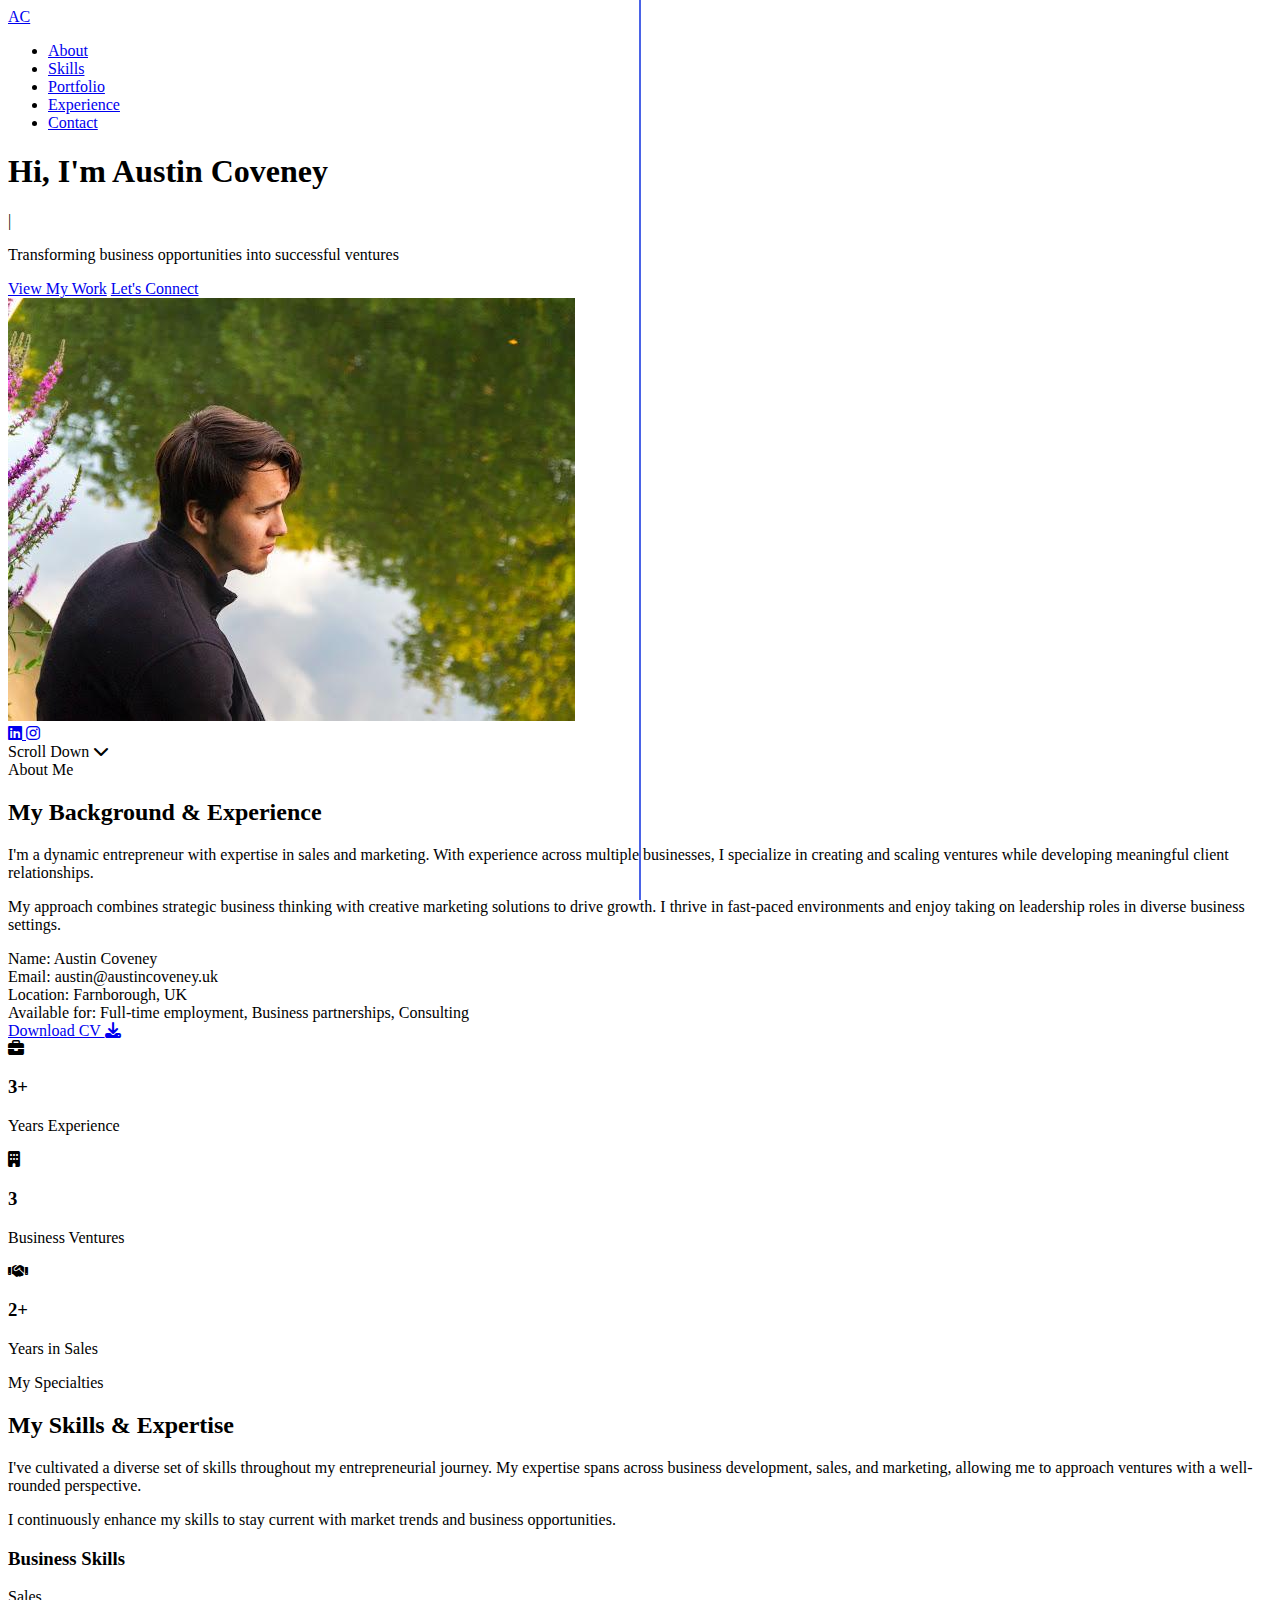
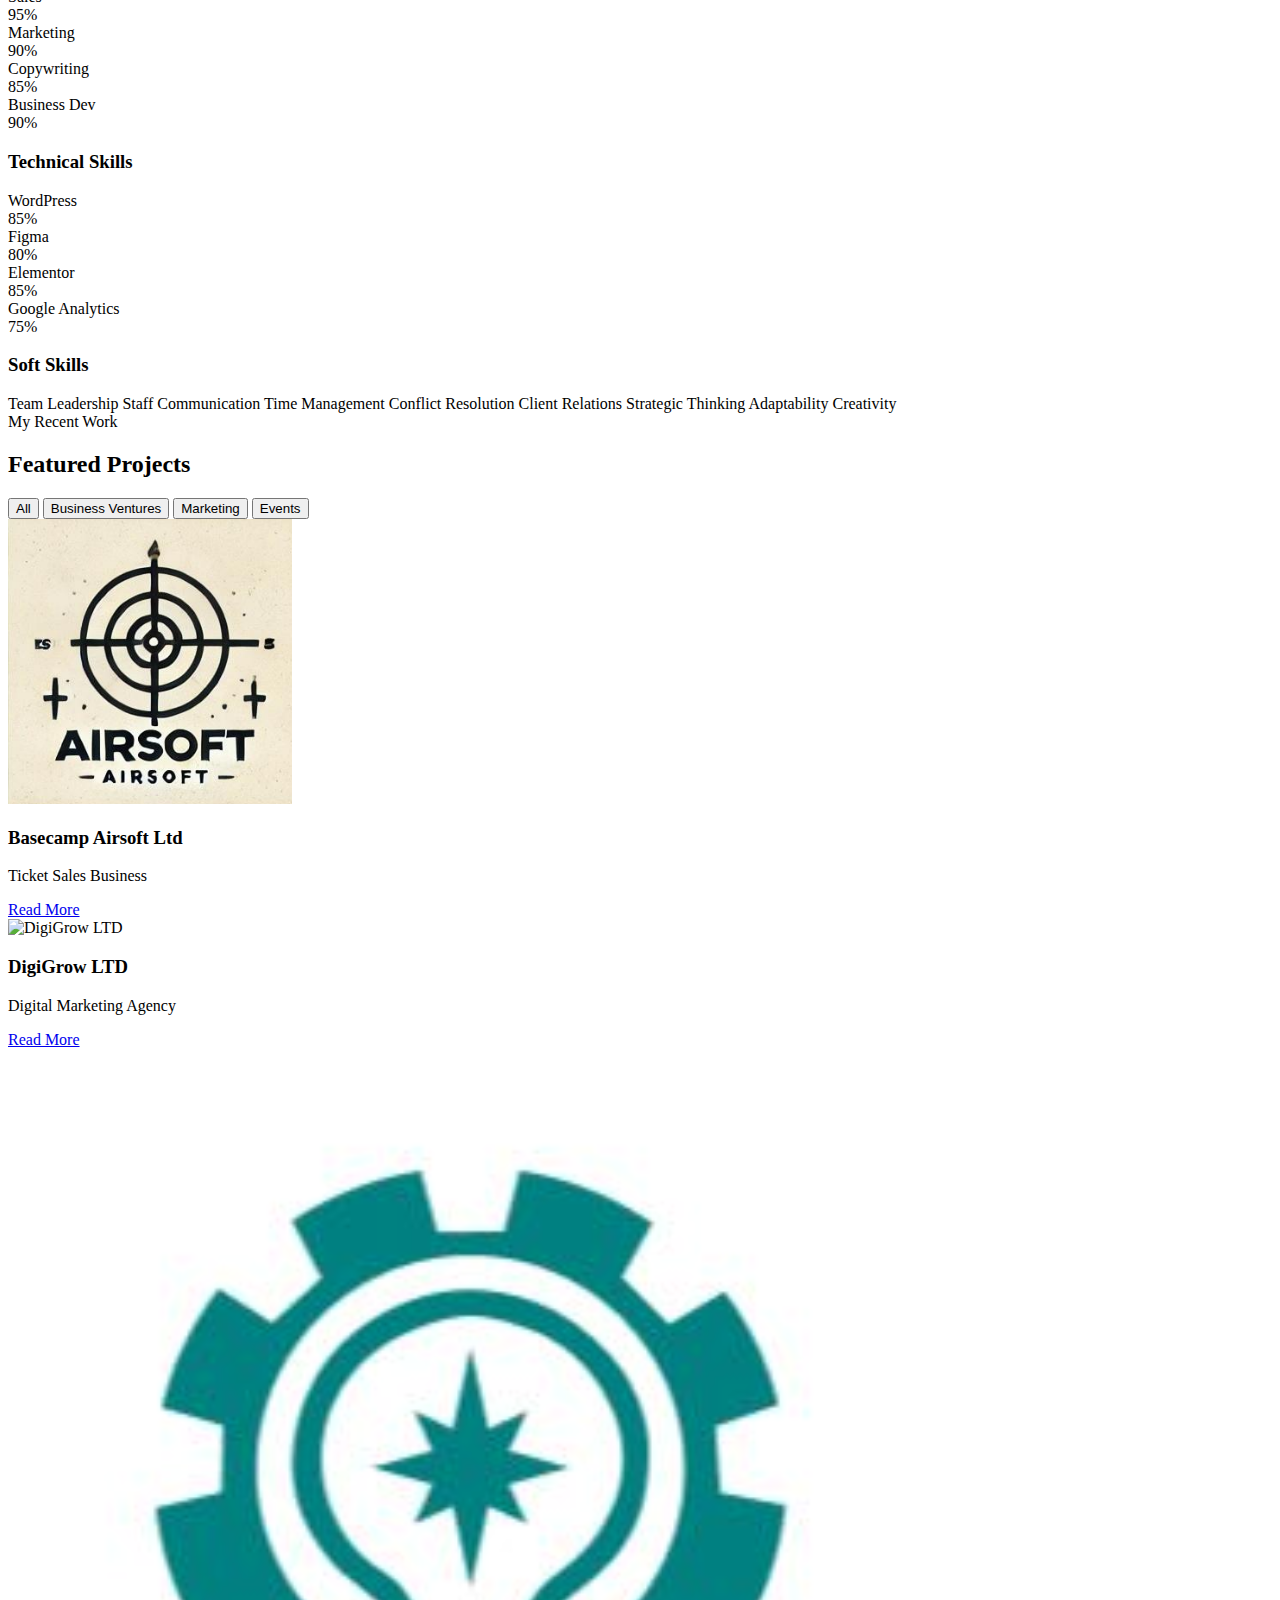
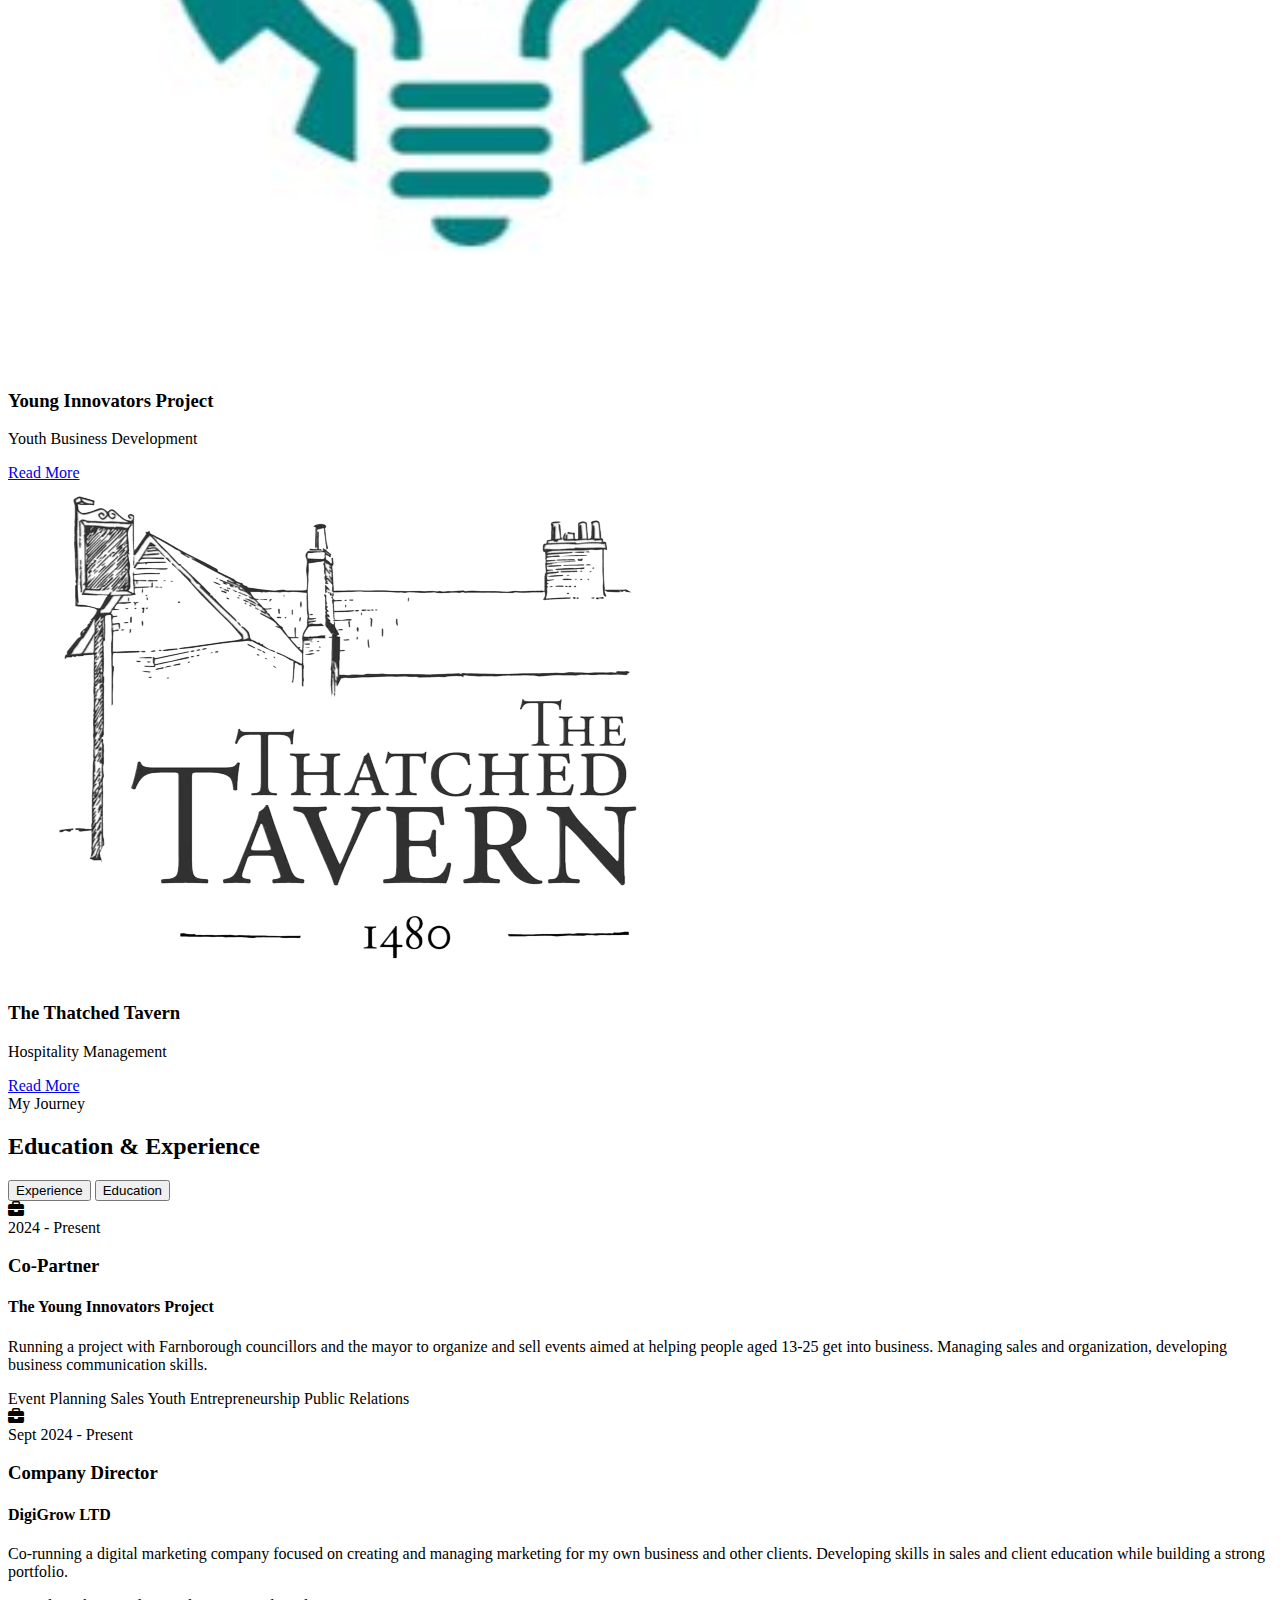
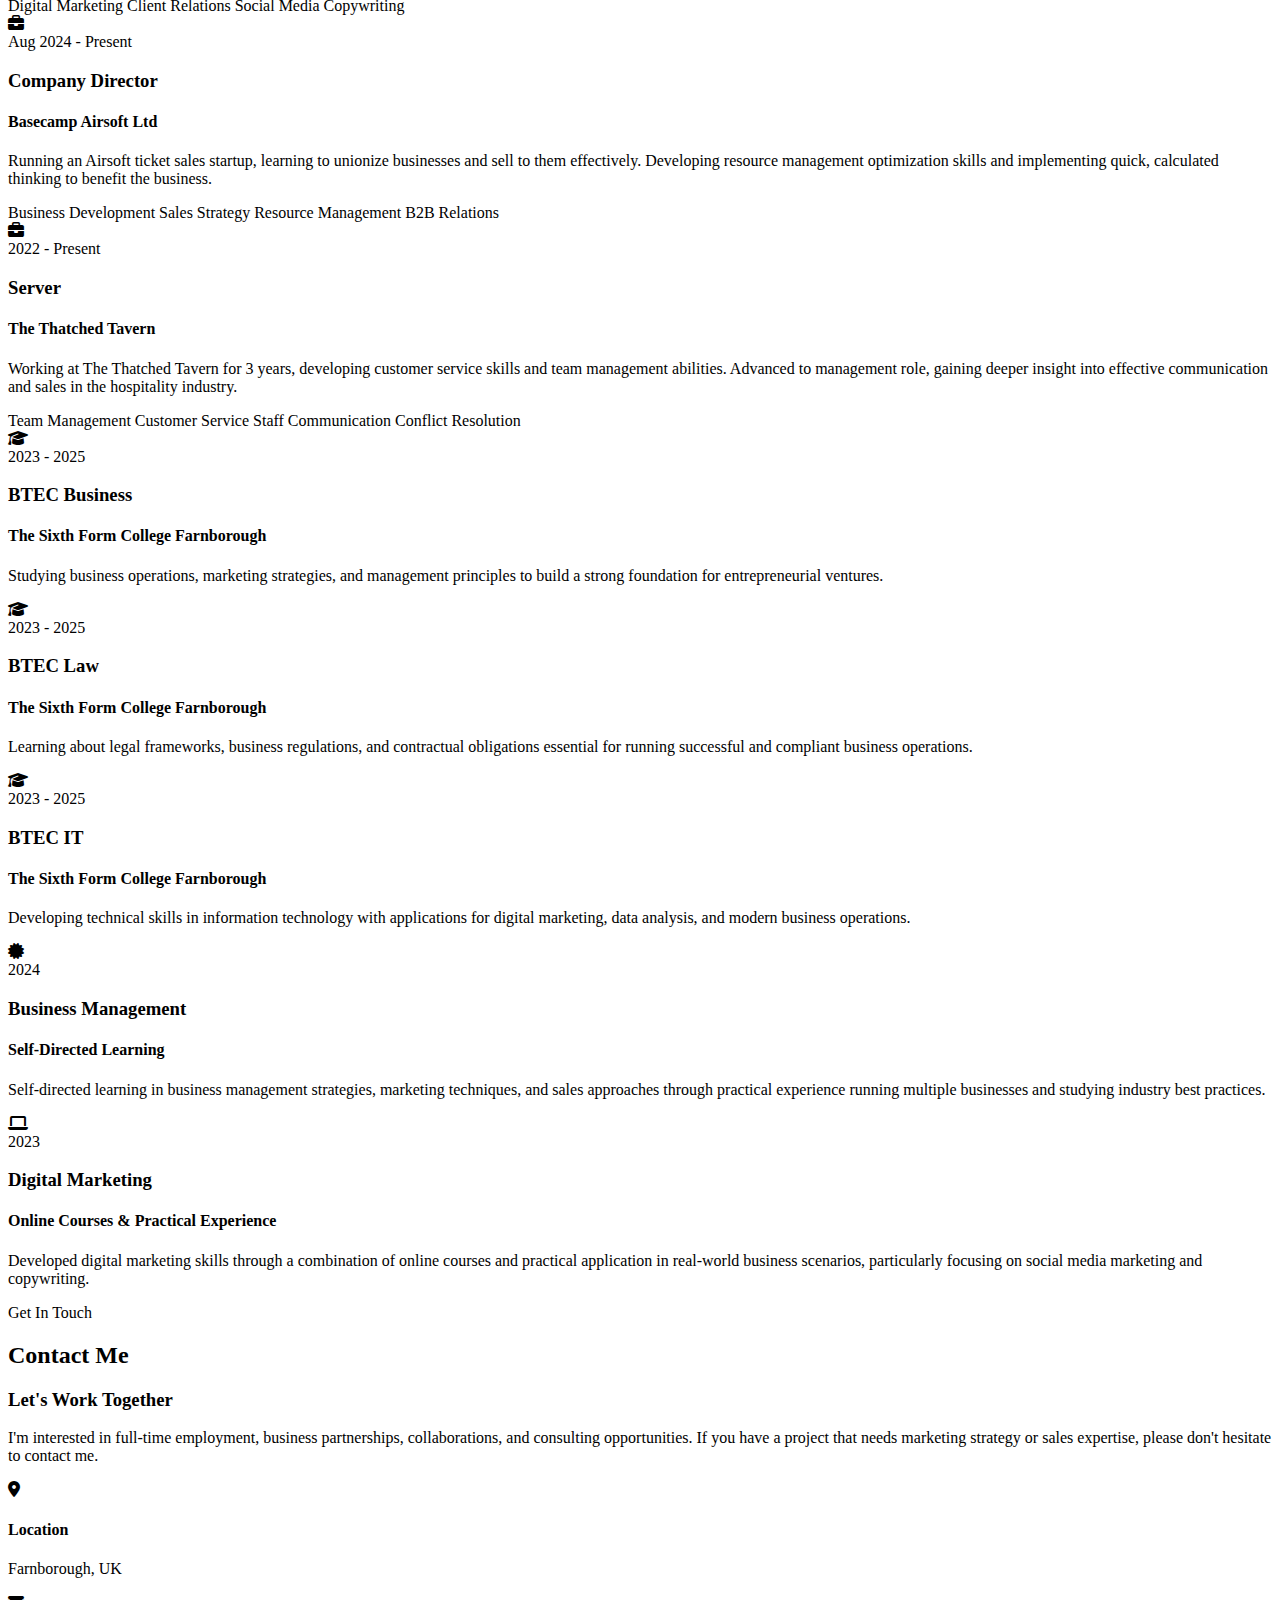
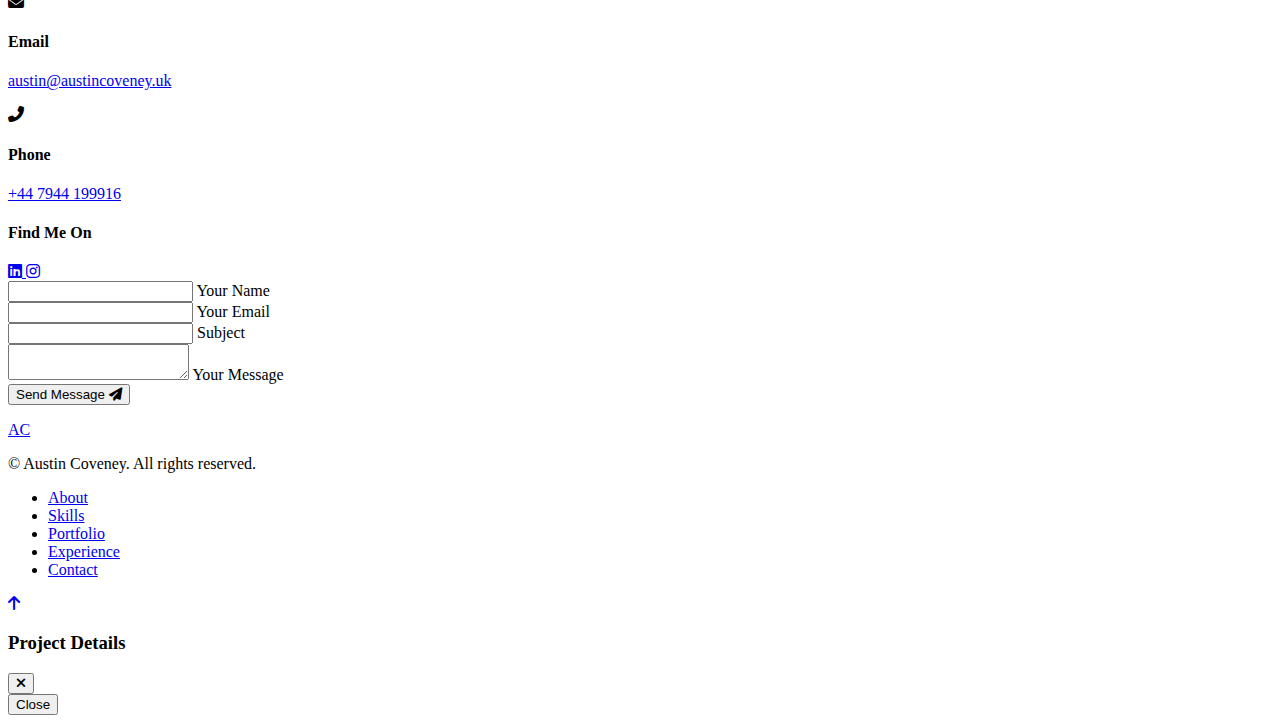
==== index.html @ 41863503 "🎉 Init" ====
<!DOCTYPE html>
<html lang="en">
<head>
    <meta charset="UTF-8">
    <meta name="viewport" content="width=device-width, initial-scale=1.0">
    <title>Austin Coveney - Entrepreneur & Sales Professional</title>
    <meta name="description" content="Professional portfolio of Austin Coveney, entrepreneur specializing in sales, marketing, and business development">
    
    <!-- Tailwind CSS -->
    <script src="https://cdn.tailwindcss.com"></script>
    
    <!-- Font Awesome -->
    <link rel="stylesheet" href="https://cdnjs.cloudflare.com/ajax/libs/font-awesome/6.4.0/css/all.min.css">
    
    <!-- Google Fonts -->
    <link rel="preconnect" href="https://fonts.googleapis.com">
    <link rel="preconnect" href="https://fonts.gstatic.com" crossorigin>
    <link href="https://fonts.googleapis.com/css2?family=Poppins:wght@300;400;500;600;700&family=Playfair+Display:wght@400;700&display=swap" rel="stylesheet">
    
    <!-- jQuery -->
    <script src="https://cdnjs.cloudflare.com/ajax/libs/jquery/3.6.0/jquery.min.js"></script>
    
    <script>
        tailwind.config = {
            theme: {
                extend: {
                    colors: {
                        primary: {
                            DEFAULT: '#4a63e7',
                            light: '#6c7fff',
                            dark: '#3d52c9'
                        },
                        secondary: '#ff6b6b',
                        accent: '#ffc107',
                        dark: {
                            DEFAULT: '#0f172a',
                            light: '#1e293b'
                        },
                        light: '#f8fafc',
                        gray: {
                            DEFAULT: '#94a3b8',
                            light: '#e2e8f0'
                        }
                    },
                    fontFamily: {
                        sans: ['Poppins', 'sans-serif'],
                        serif: ['Playfair Display', 'serif']
                    },
                    animation: {
                        'blink': 'blink 1s infinite',
                        'float': 'float 6s ease-in-out infinite',
                        'rotate': 'rotate 30s linear infinite',
                        'bounce': 'bounce 2s infinite',
                        'pulse': 'pulse 2s cubic-bezier(0.4, 0, 0.6, 1) infinite'
                    },
                    keyframes: {
                        blink: {
                            '0%, 100%': { opacity: '1' },
                            '50%': { opacity: '0' }
                        },
                        float: {
                            '0%, 100%': { transform: 'translateY(0px)' },
                            '50%': { transform: 'translateY(-10px)' }
                        },
                        rotate: {
                            '0%': { transform: 'rotate(0deg)' },
                            '100%': { transform: 'rotate(360deg)' }
                        },
                        bounce: {
                            '0%, 100%': { transform: 'translateY(0)' },
                            '50%': { transform: 'translateY(-10px)' }
                        },
                        pulse: {
                            '0%, 100%': { opacity: '1' },
                            '50%': { opacity: '0.5' }
                        }
                    }
                }
            }
        }
    </script>
    
    <style>
        /* Base styles to ensure elements are visible before JavaScript loads */
        .skill-progress {
            width: 0;
            transition: width 1.5s ease-in-out;
            position: relative;
        }
        
        .timeline-line::before {
            content: '';
            position: absolute;
            top: 0;
            left: 50%;
            transform: translateX(-50%);
            width: 2px;
            height: 100%;
            background-color: #4a63e7;
        }
        
        @media (max-width: 767px) {
            .timeline-line::before {
                left: 1rem;
            }
        }
        
        .scroll-progress {
            position: fixed;
            top: 0;
            left: 0;
            height: 3px;
            background-color: #4a63e7;
            z-index: 2000;
            width: 0;
            transition: width 0.1s;
        }
        
        /* Animation classes */
        .fade-in {
            animation: fadeIn 0.5s ease forwards;
        }
        
        @keyframes fadeIn {
            from { opacity: 0; }
            to { opacity: 1; }
        }
        
        /* Input animations */
        input:focus + label, textarea:focus + label, input:not(:placeholder-shown) + label, textarea:not(:placeholder-shown) + label {
            transform: translateY(-100%) scale(0.8);
            background-color: #f8fafc;
            padding: 0 0.5rem;
            color: #4a63e7;
        }
        
        /* Timeline content styles */
        .timeline-content-odd::before {
            content: '';
            position: absolute;
            top: 1.5rem;
            left: -1rem;
            width: 2rem;
            height: 2rem;
            background-color: white;
            transform: rotate(45deg);
            box-shadow: -5px 5px 5px rgba(0, 0, 0, 0.03);
        }
        
        .timeline-content-even::before {
            content: '';
            position: absolute;
            top: 1.5rem;
            right: -1rem;
            width: 2rem;
            height: 2rem;
            background-color: white;
            transform: rotate(45deg);
            box-shadow: 5px -5px 5px rgba(0, 0, 0, 0.03);
        }
        
        @media (max-width: 767px) {
            .timeline-content-odd::before,
            .timeline-content-even::before {
                left: -1rem;
                right: auto;
            }
        }
        
        /* Portfolio item overlay animations */
        .portfolio-item:hover .portfolio-overlay {
            opacity: 1;
        }
        
        .portfolio-item:hover .portfolio-info {
            transform: translateY(0);
        }
        
        .portfolio-item:hover .portfolio-img img {
            transform: scale(1.1);
        }
    </style>
</head>

<body class="font-sans text-base text-dark bg-light antialiased overflow-x-hidden relative opacity-0 transition-opacity duration-500" id="body">
    <!-- Scroll Progress Bar -->
    <div class="scroll-progress"></div>
    
    <!-- Header -->
    <header class="fixed top-0 left-0 w-full z-50 py-8 transition-all duration-300" id="header">
        <div class="container mx-auto px-4 md:px-8">
            <nav id="navbar" class="flex justify-between items-center">
                <div class="logo">
                    <a href="#hero" class="text-2xl font-bold text-primary font-serif relative inline-block hover:after:w-full after:content-[''] after:absolute after:w-0 after:h-0.5 after:bottom-[-4px] after:left-0 after:bg-primary after:transition-all after:duration-300">AC</a>
                </div>
                <ul class="nav-links hidden md:flex items-center gap-6">
                    <li><a href="#about" class="text-base font-medium text-dark hover:text-primary transition-colors duration-300 relative before:content-[''] before:absolute before:bottom-[-5px] before:left-0 before:w-0 before:h-0.5 before:bg-primary before:transition-all hover:before:w-full">About</a></li>
                    <li><a href="#skills" class="text-base font-medium text-dark hover:text-primary transition-colors duration-300 relative before:content-[''] before:absolute before:bottom-[-5px] before:left-0 before:w-0 before:h-0.5 before:bg-primary before:transition-all hover:before:w-full">Skills</a></li>
                    <li><a href="#portfolio" class="text-base font-medium text-dark hover:text-primary transition-colors duration-300 relative before:content-[''] before:absolute before:bottom-[-5px] before:left-0 before:w-0 before:h-0.5 before:bg-primary before:transition-all hover:before:w-full">Portfolio</a></li>
                    <li><a href="#experience" class="text-base font-medium text-dark hover:text-primary transition-colors duration-300 relative before:content-[''] before:absolute before:bottom-[-5px] before:left-0 before:w-0 before:h-0.5 before:bg-primary before:transition-all hover:before:w-full">Experience</a></li>
                    <li><a href="#contact" class="bg-secondary text-white px-4 py-2 rounded-full font-medium shadow-md hover:bg-red-600 transition-all duration-300 transform hover:-translate-y-0.5">Contact</a></li>
                </ul>
                <div class="hamburger md:hidden flex flex-col justify-between w-8 h-5 cursor-pointer z-50" aria-label="Menu toggle">
                    <span class="w-full h-0.5 bg-dark transition-all duration-300"></span>
                    <span class="w-full h-0.5 bg-dark transition-all duration-300"></span>
                    <span class="w-full h-0.5 bg-dark transition-all duration-300"></span>
                </div>
            </nav>
        </div>
    </header>

    <main>
        <!-- Hero Section -->
        <section id="hero" class="flex items-center relative pt-24 pb-16 min-h-screen bg-gradient-to-br from-light/90 to-blue-100/90 overflow-hidden">
            <div class="container mx-auto px-4 md:px-8">
                <div class="grid md:grid-cols-2 gap-10 items-center">
                    <div class="hero-content opacity-0 transform translate-y-8 transition-all duration-700 max-w-2xl">
                        <h1 class="text-4xl md:text-5xl lg:text-6xl font-bold mb-8">Hi, I'm <span class="text-primary">Austin Coveney</span></h1>
                        <div class="typewriter flex text-xl md:text-2xl font-semibold mb-8 text-primary h-10">
                            <span id="typewriter-text"></span><span class="cursor inline-block w-0.5 h-9 ml-1 bg-primary animate-blink">|</span>
                        </div>
                        <p class="text-base md:text-lg mb-10 text-gray">Transforming business opportunities into successful ventures</p>
                        <div class="flex flex-wrap gap-4">
                            <a href="#portfolio" class="px-6 py-3 bg-primary text-white rounded-full font-medium shadow-md transition-all duration-300 transform hover:-translate-y-1 hover:bg-primary-dark">View My Work</a>
                            <a href="#contact" class="px-6 py-3 bg-transparent text-primary border-2 border-primary rounded-full font-medium transition-all duration-300 hover:bg-primary hover:text-white transform hover:-translate-y-1">Let's Connect</a>
                        </div>
                    </div>
                    <div class="hero-image flex justify-center items-center opacity-0 transform translate-y-8 transition-all duration-700">
                        <div class="relative w-64 h-64 md:w-72 md:h-72">
                            <div class="absolute top-[-10px] left-[-10px] w-[calc(100%+20px)] h-[calc(100%+20px)] border-2 border-dashed border-primary rounded-full animate-rotate" id="profile-outline"></div>
                            <div class="w-full h-full rounded-full overflow-hidden border-4 border-white shadow-lg animate-float" id="profile-img">
                                <img src="Images/austincoveney.jpg" alt="Austin Coveney professional headshot" class="w-full h-full object-cover transition-transform duration-700 hover:scale-105">
                            </div>
                        </div>
                    </div>
                </div>
            </div>
            
            <div class="social-icons fixed left-4 md:left-8 bottom-4 md:bottom-8 flex gap-4 z-10">
                <a href="https://linkedin.com/in/austin-coveney" aria-label="LinkedIn Profile" target="_blank" class="flex justify-center items-center w-10 h-10 bg-white rounded-full text-primary text-lg shadow-md transition-all duration-300 hover:bg-primary hover:text-white transform hover:-translate-y-1">
                    <i class="fab fa-linkedin"></i>
                </a>
                <a href="https://instagram.com/austin.coveney" aria-label="Instagram Profile" target="_blank" class="flex justify-center items-center w-10 h-10 bg-white rounded-full text-primary text-lg shadow-md transition-all duration-300 hover:bg-primary hover:text-white transform hover:-translate-y-1">
                    <i class="fab fa-instagram"></i>
                </a>
            </div>
            
            <div class="scroll-indicator absolute bottom-8 left-1/2 transform -translate-x-1/2 flex flex-col items-center text-gray cursor-pointer animate-bounce">
                <span class="text-sm mb-2">Scroll Down</span>
                <i class="fas fa-chevron-down"></i>
            </div>
        </section>

        <!-- About Section -->
        <section id="about" class="py-16 md:py-24 bg-white">
            <div class="container mx-auto px-4 md:px-8">
                <div class="text-center mb-16">
                    <span class="text-lg text-primary uppercase tracking-wider font-medium block mb-4">About Me</span>
                    <h2 class="text-3xl md:text-4xl font-bold text-dark inline-block relative after:content-[''] after:absolute after:bottom-[-1rem] after:left-1/2 after:-translate-x-1/2 after:w-12 after:h-1 after:bg-primary after:rounded-full">My Background & Experience</h2>
                </div>
                <div class="grid md:grid-cols-2 gap-8 md:gap-12 items-center">
                    <div>
                        <p class="text-gray mb-6">I'm a dynamic <span class="text-primary font-semibold">entrepreneur</span> with expertise in <span class="text-primary font-semibold">sales and marketing</span>. With experience across multiple businesses, I specialize in creating and scaling ventures while developing meaningful client relationships.</p>
                        <p class="text-gray mb-8">My approach combines strategic business thinking with creative marketing solutions to drive growth. I thrive in fast-paced environments and enjoy taking on leadership roles in diverse business settings.</p>
                        <div class="grid grid-cols-1 sm:grid-cols-2 gap-6 mb-10">
                            <div class="flex flex-col">
                                <span class="font-semibold text-dark mb-2">Name:</span>
                                <span class="text-gray">Austin Coveney</span>
                            </div>
                            <div class="flex flex-col">
                                <span class="font-semibold text-dark mb-2">Email:</span>
                                <span class="text-gray">austin@austincoveney.uk</span>
                            </div>
                            <div class="flex flex-col">
                                <span class="font-semibold text-dark mb-2">Location:</span>
                                <span class="text-gray">Farnborough, UK</span>
                            </div>
                            <div class="flex flex-col">
                                <span class="font-semibold text-dark mb-2">Available for:</span>
                                <span class="text-gray">Full-time employment, Business partnerships, Consulting</span>
                            </div>
                        </div>
                        <a href="Images/Austin Coveney CV.jpg" class="inline-flex items-center px-6 py-3 bg-primary text-white rounded-full font-medium shadow-md transition-all duration-300 transform hover:-translate-y-1" id="download-cv" download>
                            Download CV <i class="fas fa-download ml-2 transition-transform duration-300 group-hover:translate-x-1"></i>
                        </a>
                    </div>
                    <div class="grid grid-cols-1 sm:grid-cols-3 gap-5 mt-8 md:mt-0">
                        <div class="bg-white rounded-lg p-8 text-center shadow-md transition-all duration-300 hover:-translate-y-2 hover:shadow-lg relative overflow-hidden group">
                            <div class="relative z-10 flex justify-center items-center w-16 h-16 mx-auto mb-6 bg-blue-100 rounded-full text-primary text-2xl transition-all duration-300 group-hover:bg-primary group-hover:text-white group-hover:scale-110">
                                <i class="fas fa-briefcase"></i>
                            </div>
                            <h3 class="text-3xl font-bold mb-2 relative z-10">3+</h3>
                            <p class="text-gray relative z-10">Years Experience</p>
                        </div>
                        <div class="bg-white rounded-lg p-8 text-center shadow-md transition-all duration-300 hover:-translate-y-2 hover:shadow-lg relative overflow-hidden group">
                            <div class="relative z-10 flex justify-center items-center w-16 h-16 mx-auto mb-6 bg-blue-100 rounded-full text-primary text-2xl transition-all duration-300 group-hover:bg-primary group-hover:text-white group-hover:scale-110">
                                <i class="fas fa-building"></i>
                            </div>
                            <h3 class="text-3xl font-bold mb-2 relative z-10">3</h3>
                            <p class="text-gray relative z-10">Business Ventures</p>
                        </div>
                        <div class="bg-white rounded-lg p-8 text-center shadow-md transition-all duration-300 hover:-translate-y-2 hover:shadow-lg relative overflow-hidden group">
                            <div class="relative z-10 flex justify-center items-center w-16 h-16 mx-auto mb-6 bg-blue-100 rounded-full text-primary text-2xl transition-all duration-300 group-hover:bg-primary group-hover:text-white group-hover:scale-110">
                                <i class="fas fa-handshake"></i>
                            </div>
                            <h3 class="text-3xl font-bold mb-2 relative z-10">2+</h3>
                            <p class="text-gray relative z-10">Years in Sales</p>
                        </div>
                    </div>
                </div>
            </div>
        </section>

        <!-- Skills Section -->
        <section id="skills" class="py-16 md:py-24 bg-light">
            <div class="container mx-auto px-4 md:px-8">
                <div class="text-center mb-16">
                    <span class="text-lg text-primary uppercase tracking-wider font-medium block mb-4">My Specialties</span>
                    <h2 class="text-3xl md:text-4xl font-bold text-dark inline-block relative after:content-[''] after:absolute after:bottom-[-1rem] after:left-1/2 after:-translate-x-1/2 after:w-12 after:h-1 after:bg-primary after:rounded-full">My Skills & Expertise</h2>
                </div>
                <div class="grid md:grid-cols-3 gap-8 md:gap-12 mt-12">
                    <div class="md:col-span-1">
                        <p class="text-gray mb-6 leading-relaxed">I've cultivated a diverse set of skills throughout my entrepreneurial journey. My expertise spans across business development, sales, and marketing, allowing me to approach ventures with a well-rounded perspective.</p>
                        <p class="text-gray leading-relaxed">I continuously enhance my skills to stay current with market trends and business opportunities.</p>
                    </div>
                    <div class="md:col-span-2 grid md:grid-cols-2 gap-8 md:gap-10">
                        <div class="skills-category">
                            <h3 class="text-2xl font-bold mb-8 pb-4 relative inline-block after:content-[''] after:absolute after:bottom-0 after:left-0 after:w-12 after:h-1 after:bg-primary after:rounded-full after:transition-all hover:after:w-full">Business Skills</h3>
                            <div class="space-y-7">
                                <div class="flex flex-wrap items-center">
                                    <span class="w-1/3 font-semibold text-lg text-dark">Sales</span>
                                    <div class="w-1/2 h-2.5 bg-gray-light rounded-full overflow-hidden relative">
                                        <div class="skill-progress h-full bg-primary rounded-full" style="width: 95%;" data-progress="95"></div>
                                    </div>
                                    <span class="w-1/6 ml-auto text-sm font-medium text-primary text-right">95%</span>
                                </div>
                                <div class="flex flex-wrap items-center">
                                    <span class="w-1/3 font-semibold text-lg text-dark">Marketing</span>
                                    <div class="w-1/2 h-2.5 bg-gray-light rounded-full overflow-hidden relative">
                                        <div class="skill-progress h-full bg-primary rounded-full" style="width: 90%;" data-progress="90"></div>
                                    </div>
                                    <span class="w-1/6 ml-auto text-sm font-medium text-primary text-right">90%</span>
                                </div>
                                <div class="flex flex-wrap items-center">
                                    <span class="w-1/3 font-semibold text-lg text-dark">Copywriting</span>
                                    <div class="w-1/2 h-2.5 bg-gray-light rounded-full overflow-hidden relative">
                                        <div class="skill-progress h-full bg-primary rounded-full" style="width: 85%;" data-progress="85"></div>
                                    </div>
                                    <span class="w-1/6 ml-auto text-sm font-medium text-primary text-right">85%</span>
                                </div>
                                <div class="flex flex-wrap items-center">
                                    <span class="w-1/3 font-semibold text-lg text-dark">Business Dev</span>
                                    <div class="w-1/2 h-2.5 bg-gray-light rounded-full overflow-hidden relative">
                                        <div class="skill-progress h-full bg-primary rounded-full" style="width: 90%;" data-progress="90"></div>
                                    </div>
                                    <span class="w-1/6 ml-auto text-sm font-medium text-primary text-right">90%</span>
                                </div>
                            </div>
                        </div>
                        <div class="skills-category">
                            <h3 class="text-2xl font-bold mb-8 pb-4 relative inline-block after:content-[''] after:absolute after:bottom-0 after:left-0 after:w-12 after:h-1 after:bg-primary after:rounded-full after:transition-all hover:after:w-full">Technical Skills</h3>
                            <div class="space-y-7">
                                <div class="flex flex-wrap items-center">
                                    <span class="w-1/3 font-semibold text-lg text-dark">WordPress</span>
                                    <div class="w-1/2 h-2.5 bg-gray-light rounded-full overflow-hidden relative">
                                        <div class="skill-progress h-full bg-primary rounded-full" style="width: 85%;" data-progress="85"></div>
                                    </div>
                                    <span class="w-1/6 ml-auto text-sm font-medium text-primary text-right">85%</span>
                                </div>
                                <div class="flex flex-wrap items-center">
                                    <span class="w-1/3 font-semibold text-lg text-dark">Figma</span>
                                    <div class="w-1/2 h-2.5 bg-gray-light rounded-full overflow-hidden relative">
                                        <div class="skill-progress h-full bg-primary rounded-full" style="width: 80%;" data-progress="80"></div>
                                    </div>
                                    <span class="w-1/6 ml-auto text-sm font-medium text-primary text-right">80%</span>
                                </div>
                                <div class="flex flex-wrap items-center">
                                    <span class="w-1/3 font-semibold text-lg text-dark">Elementor</span>
                                    <div class="w-1/2 h-2.5 bg-gray-light rounded-full overflow-hidden relative">
                                        <div class="skill-progress h-full bg-primary rounded-full" style="width: 85%;" data-progress="85"></div>
                                    </div>
                                    <span class="w-1/6 ml-auto text-sm font-medium text-primary text-right">85%</span>
                                </div>
                                <div class="flex flex-wrap items-center">
                                    <span class="w-1/3 font-semibold text-lg text-dark">Google Analytics</span>
                                    <div class="w-1/2 h-2.5 bg-gray-light rounded-full overflow-hidden relative">
                                        <div class="skill-progress h-full bg-primary rounded-full" style="width: 75%;" data-progress="75"></div>
                                    </div>
                                    <span class="w-1/6 ml-auto text-sm font-medium text-primary text-right">75%</span>
                                </div>
                            </div>
                        </div>
                        <div class="md:col-span-2">
                            <h3 class="text-2xl font-bold mb-8 pb-4 relative inline-block after:content-[''] after:absolute after:bottom-0 after:left-0 after:w-12 after:h-1 after:bg-primary after:rounded-full after:transition-all hover:after:w-full">Soft Skills</h3>
                            <div class="flex flex-wrap gap-3">
                                <span class="soft-skill bg-blue-100 text-primary px-4 py-2 rounded-full font-medium transition-all duration-300 hover:bg-primary hover:text-white transform hover:-translate-y-1">Team Leadership</span>
                                <span class="soft-skill bg-blue-100 text-primary px-4 py-2 rounded-full font-medium transition-all duration-300 hover:bg-primary hover:text-white transform hover:-translate-y-1">Staff Communication</span>
                                <span class="soft-skill bg-blue-100 text-primary px-4 py-2 rounded-full font-medium transition-all duration-300 hover:bg-primary hover:text-white transform hover:-translate-y-1">Time Management</span>
                                <span class="soft-skill bg-blue-100 text-primary px-4 py-2 rounded-full font-medium transition-all duration-300 hover:bg-primary hover:text-white transform hover:-translate-y-1">Conflict Resolution</span>
                                <span class="soft-skill bg-blue-100 text-primary px-4 py-2 rounded-full font-medium transition-all duration-300 hover:bg-primary hover:text-white transform hover:-translate-y-1">Client Relations</span>
                                <span class="soft-skill bg-blue-100 text-primary px-4 py-2 rounded-full font-medium transition-all duration-300 hover:bg-primary hover:text-white transform hover:-translate-y-1">Strategic Thinking</span>
                                <span class="soft-skill bg-blue-100 text-primary px-4 py-2 rounded-full font-medium transition-all duration-300 hover:bg-primary hover:text-white transform hover:-translate-y-1">Adaptability</span>
                                <span class="soft-skill bg-blue-100 text-primary px-4 py-2 rounded-full font-medium transition-all duration-300 hover:bg-primary hover:text-white transform hover:-translate-y-1">Creativity</span>
                            </div>
                        </div>
                    </div>
                </div>
            </div>
        </section>

        <!-- Portfolio Section -->
        <section id="portfolio" class="py-16 md:py-24 bg-white">
            <div class="container mx-auto px-4 md:px-8">
                <div class="text-center mb-16">
                    <span class="text-lg text-primary uppercase tracking-wider font-medium block mb-4">My Recent Work</span>
                    <h2 class="text-3xl md:text-4xl font-bold text-dark inline-block relative after:content-[''] after:absolute after:bottom-[-1rem] after:left-1/2 after:-translate-x-1/2 after:w-12 after:h-1 after:bg-primary after:rounded-full">Featured Projects</h2>
                </div>
                <div class="flex justify-center flex-wrap gap-4 mb-12">
                    <button class="filter-btn bg-primary text-white px-4 py-2 rounded-full font-medium shadow-md transform transition-all duration-300 hover:-translate-y-1" data-filter="all">All</button>
                    <button class="filter-btn bg-transparent text-gray border border-gray-light px-4 py-2 rounded-full font-medium transition-all duration-300 hover:bg-primary hover:text-white transform hover:-translate-y-1" data-filter="business">Business Ventures</button>
                    <button class="filter-btn bg-transparent text-gray border border-gray-light px-4 py-2 rounded-full font-medium transition-all duration-300 hover:bg-primary hover:text-white transform hover:-translate-y-1" data-filter="marketing">Marketing</button>
                    <button class="filter-btn bg-transparent text-gray border border-gray-light px-4 py-2 rounded-full font-medium transition-all duration-300 hover:bg-primary hover:text-white transform hover:-translate-y-1" data-filter="events">Events</button>
                </div>
                <div class="grid grid-cols-1 sm:grid-cols-2 lg:grid-cols-3 xl:grid-cols-4 gap-8">
                    <!-- Project 1 -->
                    <div class="portfolio-item block relative rounded-lg overflow-hidden shadow-md h-64 transition-all duration-300 hover:-translate-y-1 hover:shadow-lg" data-category="business">
                        <div class="w-full h-full">
                            <img src="Images/Screenshot 2025-03-19 171942.jpg.png" alt="Basecamp Airsoft Ltd" class="w-full h-full object-cover transition-transform duration-500 group-hover:scale-110">
                        </div>
                        <div class="portfolio-overlay absolute top-0 left-0 w-full h-full bg-dark/90 flex justify-center items-center opacity-0 transition-opacity duration-300">
                            <div class="portfolio-info text-center text-white p-8 transform translate-y-5 transition-transform duration-300 w-full">
                                <h3 class="text-2xl text-white mb-2">Basecamp Airsoft Ltd</h3>
                                <p class="text-gray-light mb-6">Ticket Sales Business</p>
                                <div class="flex justify-center">
                                    <a href="javascript:void(0)" class="px-4 py-2 bg-primary text-white rounded-full font-medium transition-all duration-300 hover:-translate-y-1 project-modal-trigger" data-project="basecamp">Read More</a>
                                </div>
                            </div>
                        </div>
                    </div>
                    
                    <!-- Project 2 -->
                    <div class="portfolio-item block relative rounded-lg overflow-hidden shadow-md h-64 transition-all duration-300 hover:-translate-y-1 hover:shadow-lg" data-category="marketing">
                        <div class="w-full h-full">
                            <img src="Images/final-01.jpg" alt="DigiGrow LTD" class="w-full h-full object-cover transition-transform duration-500 group-hover:scale-110">
                        </div>
                        <div class="portfolio-overlay absolute top-0 left-0 w-full h-full bg-dark/90 flex justify-center items-center opacity-0 transition-opacity duration-300">
                            <div class="portfolio-info text-center text-white p-8 transform translate-y-5 transition-transform duration-300 w-full">
                                <h3 class="text-2xl text-white mb-2">DigiGrow LTD</h3>
                                <p class="text-gray-light mb-6">Digital Marketing Agency</p>
                                <div class="flex justify-center">
                                    <a href="javascript:void(0)" class="px-4 py-2 bg-primary text-white rounded-full font-medium transition-all duration-300 hover:-translate-y-1 project-modal-trigger" data-project="digigrow">Read More</a>
                                </div>
                            </div>
                        </div>
                    </div>
                    
                    <!-- Project 3 -->
                    <div class="portfolio-item block relative rounded-lg overflow-hidden shadow-md h-64 transition-all duration-300 hover:-translate-y-1 hover:shadow-lg" data-category="events">
                        <div class="w-full h-full">
                            <img src="Images/Screenshot 2025-03-19 171803.jpg.png" alt="Young Innovators Project" class="w-full h-full object-cover transition-transform duration-500 group-hover:scale-110">
                        </div>
                        <div class="portfolio-overlay absolute top-0 left-0 w-full h-full bg-dark/90 flex justify-center items-center opacity-0 transition-opacity duration-300">
                            <div class="portfolio-info text-center text-white p-8 transform translate-y-5 transition-transform duration-300 w-full">
                                <h3 class="text-2xl text-white mb-2">Young Innovators Project</h3>
                                <p class="text-gray-light mb-6">Youth Business Development</p>
                                <div class="flex justify-center">
                                    <a href="javascript:void(0)" class="px-4 py-2 bg-primary text-white rounded-full font-medium transition-all duration-300 hover:-translate-y-1 project-modal-trigger" data-project="yip">Read More</a>
                                </div>
                            </div>
                        </div>
                    </div>
                    
                    <!-- Project 4 -->
                    <div class="portfolio-item block relative rounded-lg overflow-hidden shadow-md h-64 transition-all duration-300 hover:-translate-y-1 hover:shadow-lg" data-category="business">
                        <div class="w-full h-full">
                            <img src="Images/thatched-tavern-logo-dark.png.jpg" alt="The Thatched Tavern Management" class="w-full h-full object-cover transition-transform duration-500 group-hover:scale-110">
                        </div>
                        <div class="portfolio-overlay absolute top-0 left-0 w-full h-full bg-dark/90 flex justify-center items-center opacity-0 transition-opacity duration-300">
                            <div class="portfolio-info text-center text-white p-8 transform translate-y-5 transition-transform duration-300 w-full">
                                <h3 class="text-2xl text-white mb-2">The Thatched Tavern</h3>
                                <p class="text-gray-light mb-6">Hospitality Management</p>
                                <div class="flex justify-center">
                                    <a href="javascript:void(0)" class="px-4 py-2 bg-primary text-white rounded-full font-medium transition-all duration-300 hover:-translate-y-1 project-modal-trigger" data-project="tavern">Read More</a>
                                </div>
                            </div>
                        </div>
                    </div>
                </div>
            </div>
        </section>

        <!-- Experience Section -->
        <section id="experience" class="py-16 md:py-24 bg-light">
            <div class="container mx-auto px-4 md:px-8">
                <div class="text-center mb-16">
                    <span class="text-lg text-primary uppercase tracking-wider font-medium block mb-4">My Journey</span>
                    <h2 class="text-3xl md:text-4xl font-bold text-dark inline-block relative after:content-[''] after:absolute after:bottom-[-1rem] after:left-1/2 after:-translate-x-1/2 after:w-12 after:h-1 after:bg-primary after:rounded-full">Education & Experience</h2>
                </div>
                <div class="max-w-4xl mx-auto">
                    <div class="flex justify-center gap-6 mb-16">
                        <button id="tab-experience" class="timeline-tab bg-primary text-white px-5 py-3 rounded-full font-medium shadow-md transition-all duration-300 hover:-translate-y-1" data-tab="experience">Experience</button>
                        <button id="tab-education" class="timeline-tab bg-transparent text-gray border border-gray-light px-5 py-3 rounded-full font-medium transition-all duration-300 hover:bg-primary hover:text-white hover:-translate-y-1" data-tab="education">Education</button>
                    </div>
                    
                    <!-- Experience Timeline -->
                    <div class="timeline timeline-line relative block" id="experience-timeline">
                        <!-- Experience 1 -->
                        <div class="timeline-item relative mb-20 opacity-0 translate-y-5 transition-all duration-500">
                            <div class="timeline-icon absolute top-0 left-1/2 -translate-x-1/2 md:left-1/2 md:-translate-x-1/2 w-12 h-12 bg-primary rounded-full flex justify-center items-center text-white text-xl shadow-lg z-10 transition-all duration-300 hover:scale-110 hover:bg-primary-dark">
                                <i class="fas fa-briefcase"></i>
                            </div>
                            <div class="timeline-content timeline-content-odd relative w-full md:w-5/12 ml-16 md:ml-auto md:mr-0 bg-white rounded-lg p-8 shadow-md transition-all duration-300 hover:-translate-y-1 hover:shadow-lg">
                                <span class="text-sm font-medium text-primary mb-4 block">2024 - Present</span>
                                <h3 class="text-2xl mb-2">Co-Partner</h3>
                                <h4 class="text-base font-medium text-gray mb-6">The Young Innovators Project</h4>
                                <p class="text-gray mb-6">Running a project with Farnborough councillors and the mayor to organize and sell events aimed at helping people aged 13-25 get into business. Managing sales and organization, developing business communication skills.</p>
                                <div class="flex flex-wrap gap-2">
                                    <span class="text-xs px-3 py-1 bg-blue-100 text-primary rounded-full font-medium transition-all duration-300 hover:bg-primary hover:text-white hover:-translate-y-1">Event Planning</span>
                                    <span class="text-xs px-3 py-1 bg-blue-100 text-primary rounded-full font-medium transition-all duration-300 hover:bg-primary hover:text-white hover:-translate-y-1">Sales</span>
                                    <span class="text-xs px-3 py-1 bg-blue-100 text-primary rounded-full font-medium transition-all duration-300 hover:bg-primary hover:text-white hover:-translate-y-1">Youth Entrepreneurship</span>
                                    <span class="text-xs px-3 py-1 bg-blue-100 text-primary rounded-full font-medium transition-all duration-300 hover:bg-primary hover:text-white hover:-translate-y-1">Public Relations</span>
                                </div>
                            </div>
                        </div>
                        
                        <!-- Experience 2 -->
                        <div class="timeline-item relative mb-20 opacity-0 translate-y-5 transition-all duration-500">
                            <div class="timeline-icon absolute top-0 left-1/2 -translate-x-1/2 md:left-1/2 md:-translate-x-1/2 w-12 h-12 bg-primary rounded-full flex justify-center items-center text-white text-xl shadow-lg z-10 transition-all duration-300 hover:scale-110 hover:bg-primary-dark">
                                <i class="fas fa-briefcase"></i>
                            </div>
                            <div class="timeline-content timeline-content-even relative w-full md:w-5/12 ml-16 md:ml-0 bg-white rounded-lg p-8 shadow-md transition-all duration-300 hover:-translate-y-1 hover:shadow-lg">
                                <span class="text-sm font-medium text-primary mb-4 block">Sept 2024 - Present</span>
                                <h3 class="text-2xl mb-2">Company Director</h3>
                                <h4 class="text-base font-medium text-gray mb-6">DigiGrow LTD</h4>
                                <p class="text-gray mb-6">Co-running a digital marketing company focused on creating and managing marketing for my own business and other clients. Developing skills in sales and client education while building a strong portfolio.</p>
                                <div class="flex flex-wrap gap-2">
                                    <span class="text-xs px-3 py-1 bg-blue-100 text-primary rounded-full font-medium transition-all duration-300 hover:bg-primary hover:text-white hover:-translate-y-1">Digital Marketing</span>
                                    <span class="text-xs px-3 py-1 bg-blue-100 text-primary rounded-full font-medium transition-all duration-300 hover:bg-primary hover:text-white hover:-translate-y-1">Client Relations</span>
                                    <span class="text-xs px-3 py-1 bg-blue-100 text-primary rounded-full font-medium transition-all duration-300 hover:bg-primary hover:text-white hover:-translate-y-1">Social Media</span>
                                    <span class="text-xs px-3 py-1 bg-blue-100 text-primary rounded-full font-medium transition-all duration-300 hover:bg-primary hover:text-white hover:-translate-y-1">Copywriting</span>
                                </div>
                            </div>
                        </div>
                        
                        <!-- Experience 3 -->
                        <div class="timeline-item relative mb-20 opacity-0 translate-y-5 transition-all duration-500">
                            <div class="timeline-icon absolute top-0 left-1/2 -translate-x-1/2 md:left-1/2 md:-translate-x-1/2 w-12 h-12 bg-primary rounded-full flex justify-center items-center text-white text-xl shadow-lg z-10 transition-all duration-300 hover:scale-110 hover:bg-primary-dark">
                                <i class="fas fa-briefcase"></i>
                            </div>
                            <div class="timeline-content timeline-content-odd relative w-full md:w-5/12 ml-16 md:ml-auto md:mr-0 bg-white rounded-lg p-8 shadow-md transition-all duration-300 hover:-translate-y-1 hover:shadow-lg">
                                <span class="text-sm font-medium text-primary mb-4 block">Aug 2024 - Present</span>
                                <h3 class="text-2xl mb-2">Company Director</h3>
                                <h4 class="text-base font-medium text-gray mb-6">Basecamp Airsoft Ltd</h4>
                                <p class="text-gray mb-6">Running an Airsoft ticket sales startup, learning to unionize businesses and sell to them effectively. Developing resource management optimization skills and implementing quick, calculated thinking to benefit the business.</p>
                                <div class="flex flex-wrap gap-2">
                                    <span class="text-xs px-3 py-1 bg-blue-100 text-primary rounded-full font-medium transition-all duration-300 hover:bg-primary hover:text-white hover:-translate-y-1">Business Development</span>
                                    <span class="text-xs px-3 py-1 bg-blue-100 text-primary rounded-full font-medium transition-all duration-300 hover:bg-primary hover:text-white hover:-translate-y-1">Sales Strategy</span>
                                    <span class="text-xs px-3 py-1 bg-blue-100 text-primary rounded-full font-medium transition-all duration-300 hover:bg-primary hover:text-white hover:-translate-y-1">Resource Management</span>
                                    <span class="text-xs px-3 py-1 bg-blue-100 text-primary rounded-full font-medium transition-all duration-300 hover:bg-primary hover:text-white hover:-translate-y-1">B2B Relations</span>
                                </div>
                            </div>
                        </div>
                        
                        <!-- Experience 4 -->
                        <div class="timeline-item relative opacity-0 translate-y-5 transition-all duration-500">
                            <div class="timeline-icon absolute top-0 left-1/2 -translate-x-1/2 md:left-1/2 md:-translate-x-1/2 w-12 h-12 bg-primary rounded-full flex justify-center items-center text-white text-xl shadow-lg z-10 transition-all duration-300 hover:scale-110 hover:bg-primary-dark">
                                <i class="fas fa-briefcase"></i>
                            </div>
                            <div class="timeline-content timeline-content-even relative w-full md:w-5/12 ml-16 md:ml-0 bg-white rounded-lg p-8 shadow-md transition-all duration-300 hover:-translate-y-1 hover:shadow-lg">
                                <span class="text-sm font-medium text-primary mb-4 block">2022 - Present</span>
                                <h3 class="text-2xl mb-2">Server</h3>
                                <h4 class="text-base font-medium text-gray mb-6">The Thatched Tavern</h4>
                                <p class="text-gray mb-6">Working at The Thatched Tavern for 3 years, developing customer service skills and team management abilities. Advanced to management role, gaining deeper insight into effective communication and sales in the hospitality industry.</p>
                                <div class="flex flex-wrap gap-2">
                                    <span class="text-xs px-3 py-1 bg-blue-100 text-primary rounded-full font-medium transition-all duration-300 hover:bg-primary hover:text-white hover:-translate-y-1">Team Management</span>
                                    <span class="text-xs px-3 py-1 bg-blue-100 text-primary rounded-full font-medium transition-all duration-300 hover:bg-primary hover:text-white hover:-translate-y-1">Customer Service</span>
                                    <span class="text-xs px-3 py-1 bg-blue-100 text-primary rounded-full font-medium transition-all duration-300 hover:bg-primary hover:text-white hover:-translate-y-1">Staff Communication</span>
                                    <span class="text-xs px-3 py-1 bg-blue-100 text-primary rounded-full font-medium transition-all duration-300 hover:bg-primary hover:text-white hover:-translate-y-1">Conflict Resolution</span>
                                </div>
                            </div>
                        </div>
                    </div>
                    
                    <!-- Education Timeline -->
                    <div class="timeline timeline-line relative hidden" id="education-timeline">
                        <!-- Education 1 -->
                        <div class="timeline-item relative mb-20 opacity-0 translate-y-5 transition-all duration-500">
                            <div class="timeline-icon absolute top-0 left-1/2 -translate-x-1/2 md:left-1/2 md:-translate-x-1/2 w-12 h-12 bg-primary rounded-full flex justify-center items-center text-white text-xl shadow-lg z-10 transition-all duration-300 hover:scale-110 hover:bg-primary-dark">
                                <i class="fas fa-graduation-cap"></i>
                            </div>
                            <div class="timeline-content timeline-content-odd relative w-full md:w-5/12 ml-16 md:ml-auto md:mr-0 bg-white rounded-lg p-8 shadow-md transition-all duration-300 hover:-translate-y-1 hover:shadow-lg">
                                <span class="text-sm font-medium text-primary mb-4 block">2023 - 2025</span>
                                <h3 class="text-2xl mb-2">BTEC Business</h3>
                                <h4 class="text-base font-medium text-gray mb-6">The Sixth Form College Farnborough</h4>
                                <p class="text-gray">Studying business operations, marketing strategies, and management principles to build a strong foundation for entrepreneurial ventures.</p>
                            </div>
                        </div>
                        
                        <!-- Education 2 -->
                        <div class="timeline-item relative mb-20 opacity-0 translate-y-5 transition-all duration-500">
                            <div class="timeline-icon absolute top-0 left-1/2 -translate-x-1/2 md:left-1/2 md:-translate-x-1/2 w-12 h-12 bg-primary rounded-full flex justify-center items-center text-white text-xl shadow-lg z-10 transition-all duration-300 hover:scale-110 hover:bg-primary-dark">
                                <i class="fas fa-graduation-cap"></i>
                            </div>
                            <div class="timeline-content timeline-content-even relative w-full md:w-5/12 ml-16 md:ml-0 bg-white rounded-lg p-8 shadow-md transition-all duration-300 hover:-translate-y-1 hover:shadow-lg">
                                <span class="text-sm font-medium text-primary mb-4 block">2023 - 2025</span>
                                <h3 class="text-2xl mb-2">BTEC Law</h3>
                                <h4 class="text-base font-medium text-gray mb-6">The Sixth Form College Farnborough</h4>
                                <p class="text-gray">Learning about legal frameworks, business regulations, and contractual obligations essential for running successful and compliant business operations.</p>
                            </div>
                        </div>
                        
                        <!-- Education 3 -->
                        <div class="timeline-item relative mb-20 opacity-0 translate-y-5 transition-all duration-500">
                            <div class="timeline-icon absolute top-0 left-1/2 -translate-x-1/2 md:left-1/2 md:-translate-x-1/2 w-12 h-12 bg-primary rounded-full flex justify-center items-center text-white text-xl shadow-lg z-10 transition-all duration-300 hover:scale-110 hover:bg-primary-dark">
                                <i class="fas fa-graduation-cap"></i>
                            </div>
                            <div class="timeline-content timeline-content-odd relative w-full md:w-5/12 ml-16 md:ml-auto md:mr-0 bg-white rounded-lg p-8 shadow-md transition-all duration-300 hover:-translate-y-1 hover:shadow-lg">
                                <span class="text-sm font-medium text-primary mb-4 block">2023 - 2025</span>
                                <h3 class="text-2xl mb-2">BTEC IT</h3>
                                <h4 class="text-base font-medium text-gray mb-6">The Sixth Form College Farnborough</h4>
                                <p class="text-gray">Developing technical skills in information technology with applications for digital marketing, data analysis, and modern business operations.</p>
                            </div>
                        </div>
                        
                        <!-- Education 4 -->
                        <div class="timeline-item relative mb-20 opacity-0 translate-y-5 transition-all duration-500">
                            <div class="timeline-icon absolute top-0 left-1/2 -translate-x-1/2 md:left-1/2 md:-translate-x-1/2 w-12 h-12 bg-primary rounded-full flex justify-center items-center text-white text-xl shadow-lg z-10 transition-all duration-300 hover:scale-110 hover:bg-primary-dark">
                                <i class="fas fa-certificate"></i>
                            </div>
                            <div class="timeline-content timeline-content-even relative w-full md:w-5/12 ml-16 md:ml-0 bg-white rounded-lg p-8 shadow-md transition-all duration-300 hover:-translate-y-1 hover:shadow-lg">
                                <span class="text-sm font-medium text-primary mb-4 block">2024</span>
                                <h3 class="text-2xl mb-2">Business Management</h3>
                                <h4 class="text-base font-medium text-gray mb-6">Self-Directed Learning</h4>
                                <p class="text-gray">Self-directed learning in business management strategies, marketing techniques, and sales approaches through practical experience running multiple businesses and studying industry best practices.</p>
                            </div>
                        </div>
                        
                        <!-- Education 5 -->
                        <div class="timeline-item relative opacity-0 translate-y-5 transition-all duration-500">
                            <div class="timeline-icon absolute top-0 left-1/2 -translate-x-1/2 md:left-1/2 md:-translate-x-1/2 w-12 h-12 bg-primary rounded-full flex justify-center items-center text-white text-xl shadow-lg z-10 transition-all duration-300 hover:scale-110 hover:bg-primary-dark">
                                <i class="fas fa-laptop"></i>
                            </div>
                            <div class="timeline-content timeline-content-odd relative w-full md:w-5/12 ml-16 md:ml-auto md:mr-0 bg-white rounded-lg p-8 shadow-md transition-all duration-300 hover:-translate-y-1 hover:shadow-lg">
                                <span class="text-sm font-medium text-primary mb-4 block">2023</span>
                                <h3 class="text-2xl mb-2">Digital Marketing</h3>
                                <h4 class="text-base font-medium text-gray mb-6">Online Courses & Practical Experience</h4>
                                <p class="text-gray">Developed digital marketing skills through a combination of online courses and practical application in real-world business scenarios, particularly focusing on social media marketing and copywriting.</p>
                            </div>
                        </div>
                    </div>
                </div>
            </div>
        </section>

        <!-- Contact Section -->
        <section id="contact" class="py-16 md:py-24 bg-white">
            <div class="container mx-auto px-4 md:px-8">
                <div class="text-center mb-16">
                    <span class="text-lg text-primary uppercase tracking-wider font-medium block mb-4">Get In Touch</span>
                    <h2 class="text-3xl md:text-4xl font-bold text-dark inline-block relative after:content-[''] after:absolute after:bottom-[-1rem] after:left-1/2 after:-translate-x-1/2 after:w-12 after:h-1 after:bg-primary after:rounded-full">Contact Me</h2>
                </div>
                <div class="grid md:grid-cols-2 gap-8 md:gap-12">
                    <div>
                        <div class="mb-10">
                            <h3 class="text-2xl md:text-3xl font-bold mb-4">Let's Work Together</h3>
                            <p class="text-gray">I'm interested in full-time employment, business partnerships, collaborations, and consulting opportunities. If you have a project that needs marketing strategy or sales expertise, please don't hesitate to contact me.</p>
                        </div>
                        <div class="space-y-8 mb-10">
                            <div class="flex items-start gap-5 group">
                                <div class="flex justify-center items-center w-12 h-12 bg-blue-100 rounded-full text-primary text-xl transition-all duration-300 group-hover:bg-primary group-hover:text-white">
                                    <i class="fas fa-map-marker-alt"></i>
                                </div>
                                <div>
                                    <h4 class="text-lg font-medium mb-2">Location</h4>
                                    <p class="text-gray">Farnborough, UK</p>
                                </div>
                            </div>
                            <div class="flex items-start gap-5 group">
                                <div class="flex justify-center items-center w-12 h-12 bg-blue-100 rounded-full text-primary text-xl transition-all duration-300 group-hover:bg-primary group-hover:text-white">
                                    <i class="fas fa-envelope"></i>
                                </div>
                                <div>
                                    <h4 class="text-lg font-medium mb-2">Email</h4>
                                    <p><a href="mailto:austin@austincoveney.uk" class="text-gray hover:text-primary transition-colors duration-300">austin@austincoveney.uk</a></p>
                                </div>
                            </div>
                            <div class="flex items-start gap-5 group">
                                <div class="flex justify-center items-center w-12 h-12 bg-blue-100 rounded-full text-primary text-xl transition-all duration-300 group-hover:bg-primary group-hover:text-white">
                                    <i class="fas fa-phone-alt"></i>
                                </div>
                                <div>
                                    <h4 class="text-lg font-medium mb-2">Phone</h4>
                                    <p><a href="tel:+447944199916" class="text-gray hover:text-primary transition-colors duration-300">+44 7944 199916</a></p>
                                </div>
                            </div>
                        </div>
                        <div>
                            <h4 class="text-lg font-medium mb-4">Find Me On</h4>
                            <div class="flex gap-4">
                                <a href="https://linkedin.com/in/austin-coveney" aria-label="LinkedIn Profile" target="_blank" class="flex justify-center items-center w-12 h-12 bg-white rounded-full text-primary text-xl shadow-md transition-all duration-300 hover:bg-primary hover:text-white transform hover:-translate-y-1">
                                    <i class="fab fa-linkedin"></i>
                                </a>
                                <a href="https://instagram.com/austin.coveney" aria-label="Instagram Profile" target="_blank" class="flex justify-center items-center w-12 h-12 bg-white rounded-full text-primary text-xl shadow-md transition-all duration-300 hover:bg-primary hover:text-white transform hover:-translate-y-1">
                                    <i class="fab fa-instagram"></i>
                                </a>
                            </div>
                        </div>
                    </div>
                    <div class="bg-light rounded-lg p-8 md:p-12 shadow-md transition-all duration-300 hover:-translate-y-1 hover:shadow-lg">
                        <form id="contact-form" class="contact-form" action="https://formspree.io/f/xzzedvol" method="POST">
                            <div class="relative mb-8">
                                <input type="text" id="name" name="name" placeholder=" " required class="w-full py-4 px-5 bg-white rounded-md text-dark font-medium transition-all duration-300 focus:outline-none focus:ring-2 focus:ring-primary focus:border-transparent border border-gray-light">
                                <label for="name" class="absolute top-1/2 left-5 -translate-y-1/2 text-gray font-medium transition-all duration-300 pointer-events-none">Your Name</label>
                            </div>
                            <div class="relative mb-8">
                                <input type="email" id="email" name="email" placeholder=" " required class="w-full py-4 px-5 bg-white rounded-md text-dark font-medium transition-all duration-300 focus:outline-none focus:ring-2 focus:ring-primary focus:border-transparent border border-gray-light">
                                <label for="email" class="absolute top-1/2 left-5 -translate-y-1/2 text-gray font-medium transition-all duration-300 pointer-events-none">Your Email</label>
                            </div>
                            <div class="relative mb-8">
                                <input type="text" id="subject" name="subject" placeholder=" " required class="w-full py-4 px-5 bg-white rounded-md text-dark font-medium transition-all duration-300 focus:outline-none focus:ring-2 focus:ring-primary focus:border-transparent border border-gray-light">
                                <label for="subject" class="absolute top-1/2 left-5 -translate-y-1/2 text-gray font-medium transition-all duration-300 pointer-events-none">Subject</label>
                            </div>
                            <div class="relative mb-8">
                                <textarea id="message" name="message" placeholder=" " required class="w-full py-4 px-5 h-40 bg-white rounded-md text-dark font-medium transition-all duration-300 focus:outline-none focus:ring-2 focus:ring-primary focus:border-transparent resize-none border border-gray-light"></textarea>
                                <label for="message" class="absolute top-6 left-5 text-gray font-medium transition-all duration-300 pointer-events-none">Your Message</label>
                            </div>
                            <button type="submit" class="w-full px-6 py-3 bg-primary text-white rounded-full font-medium shadow-md transition-all duration-300 hover:-translate-y-1 hover:bg-primary-dark relative overflow-hidden form-submit">
                                Send Message <i class="fas fa-paper-plane ml-2"></i>
                            </button>
                            
                            <p id="form-status" class="mt-4 text-center hidden"></p>
                        </form>
                    </div>
                </div>
            </div>
        </section>
    </main>

    <footer class="bg-dark text-white py-12 md:py-16 relative">
        <div class="absolute top-0 left-0 w-full h-1 bg-gradient-to-r from-primary via-secondary to-accent bg-[length:300%_100%]" id="footer-gradient"></div>
        <div class="container mx-auto px-4 md:px-8">
            <div class="flex flex-col md:flex-row justify-between items-center gap-6">
                <div class="flex flex-col items-center md:items-start">
                    <a href="#hero" class="text-2xl font-bold text-white font-serif relative inline-block hover:after:w-full after:content-[''] after:absolute after:w-0 after:h-0.5 after:bottom-[-4px] after:left-0 after:bg-white after:transition-all after:duration-300">AC</a>
                    <p class="text-sm text-gray mt-4">&copy; <span id="current-year"></span> Austin Coveney. All rights reserved.</p>
                </div>
                <div>
                    <ul class="flex flex-wrap justify-center gap-4 md:gap-5">
                        <li><a href="#about" class="text-gray transition-colors duration-300 hover:text-white relative before:content-[''] before:absolute before:bottom-[-5px] before:left-0 before:w-0 before:h-0.5 before:bg-white before:transition-all hover:before:w-full">About</a></li>
                        <li><a href="#skills" class="text-gray transition-colors duration-300 hover:text-white relative before:content-[''] before:absolute before:bottom-[-5px] before:left-0 before:w-0 before:h-0.5 before:bg-white before:transition-all hover:before:w-full">Skills</a></li>
                        <li><a href="#portfolio" class="text-gray transition-colors duration-300 hover:text-white relative before:content-[''] before:absolute before:bottom-[-5px] before:left-0 before:w-0 before:h-0.5 before:bg-white before:transition-all hover:before:w-full">Portfolio</a></li>
                        <li><a href="#experience" class="text-gray transition-colors duration-300 hover:text-white relative before:content-[''] before:absolute before:bottom-[-5px] before:left-0 before:w-0 before:h-0.5 before:bg-white before:transition-all hover:before:w-full">Experience</a></li>
                        <li><a href="#contact" class="text-gray transition-colors duration-300 hover:text-white relative before:content-[''] before:absolute before:bottom-[-5px] before:left-0 before:w-0 before:h-0.5 before:bg-white before:transition-all hover:before:w-full">Contact</a></li>
                    </ul>
                </div>
                <div>
                    <a href="#hero" aria-label="Back to top" class="flex justify-center items-center w-12 h-12 bg-dark-light rounded-full text-primary text-xl transition-all duration-300 hover:bg-primary hover:text-white transform hover:-translate-y-1">
                        <i class="fas fa-arrow-up"></i>
                    </a>
                </div>
            </div>
        </div>
    </footer>

    <!-- Project Modal Popups -->
    <div class="fixed top-0 left-0 w-full h-full bg-dark/80 flex justify-center items-center z-50 opacity-0 invisible transition-all duration-300 backdrop-blur-sm" id="project-modal">
        <div class="w-11/12 max-w-3xl max-h-[90vh] bg-white rounded-lg shadow-2xl overflow-hidden relative scale-90 translate-y-8 transition-transform duration-500">
            <div class="p-6 bg-primary text-white flex justify-between items-center">
                <h3 id="modal-title" class="text-2xl font-bold text-white m-0">Project Details</h3>
                <button class="modal-close bg-transparent border-0 text-white text-2xl cursor-pointer transition-transform duration-300 hover:rotate-90">
                    <i class="fas fa-times"></i>
                </button>
            </div>
            <div class="p-8 max-h-[calc(90vh-150px)] overflow-y-auto" id="modal-content">
                <!-- Content will be inserted dynamically -->
            </div>
            <div class="p-6 bg-light flex justify-end">
                <button class="modal-close px-6 py-3 bg-transparent text-primary border-2 border-primary rounded-full font-medium transition-all duration-300 hover:bg-primary hover:text-white">Close</button>
            </div>
        </div>
    </div>

    <!-- Motion.dev -->
    <script type="module" src="https://cdn.jsdelivr.net/npm/motion@latest/+esm"></script>
    <script src="index.mjs" type="module"></script>
</body>
</html>
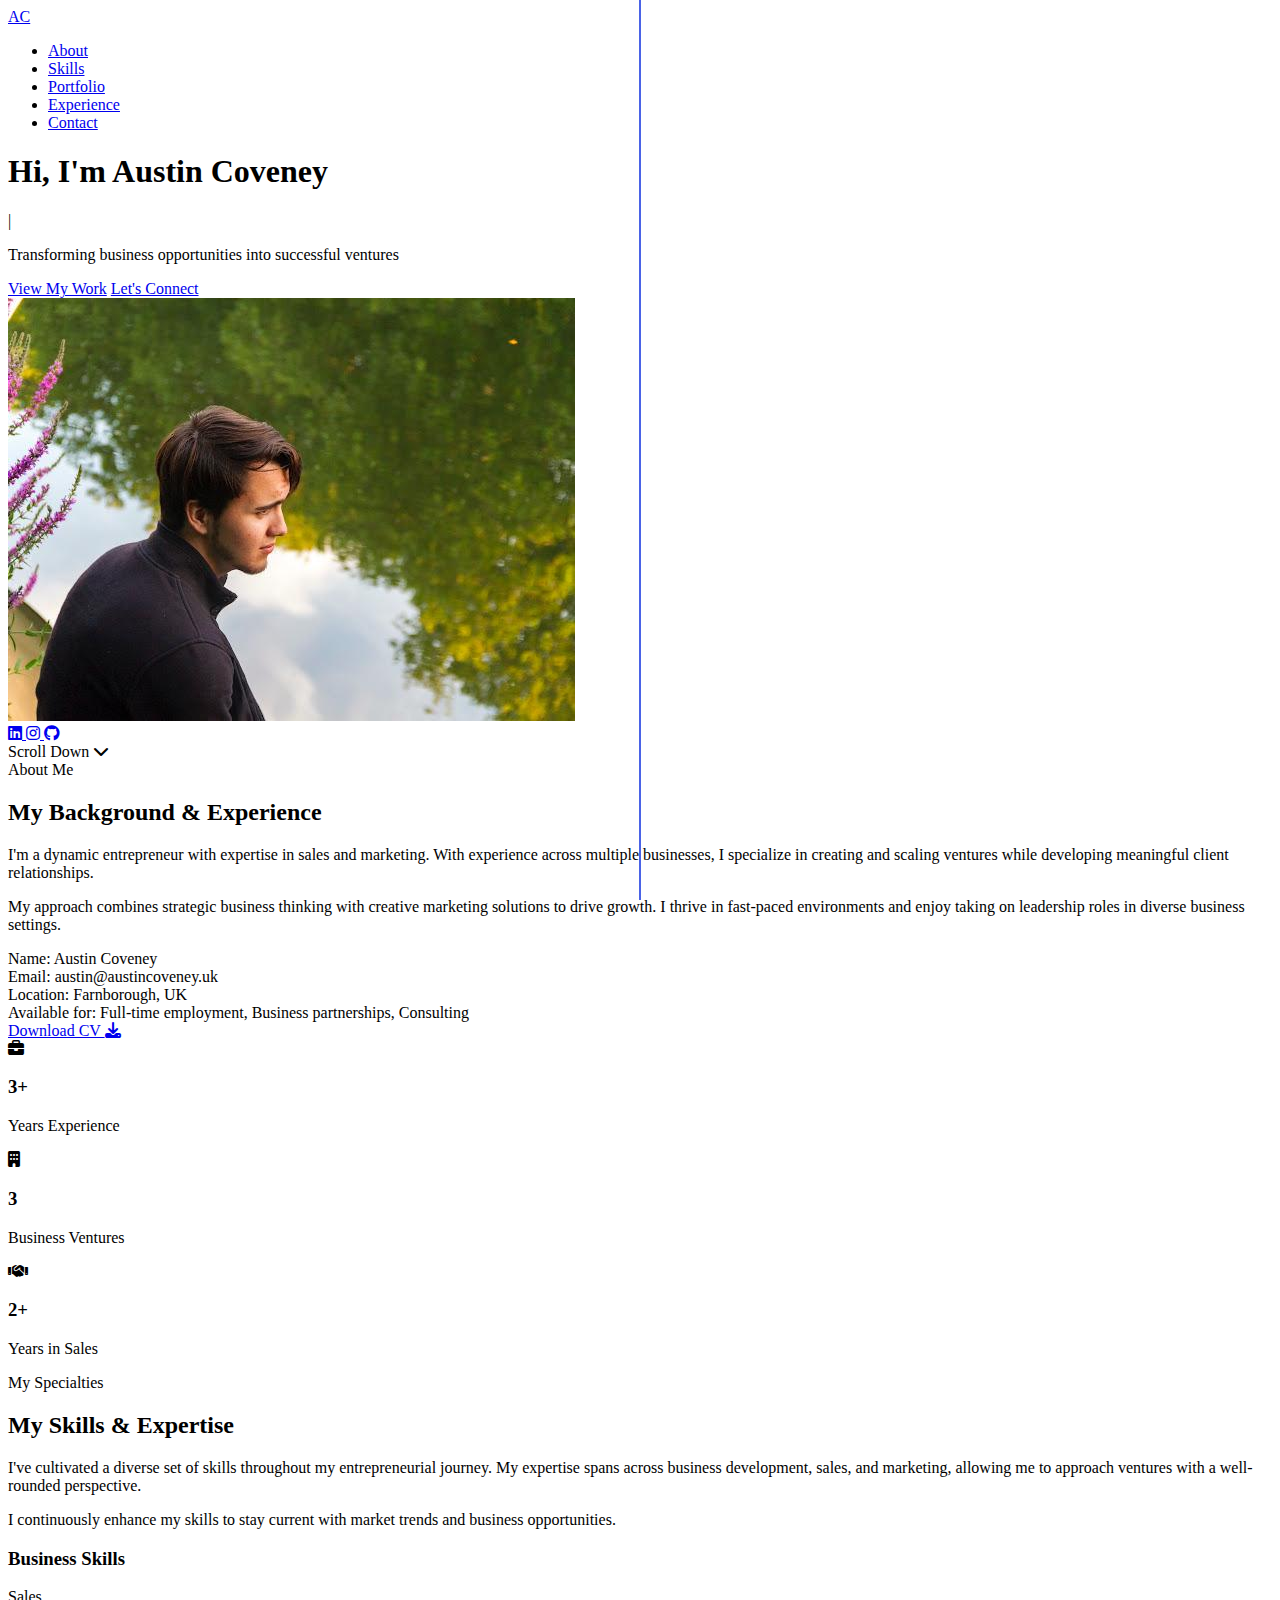
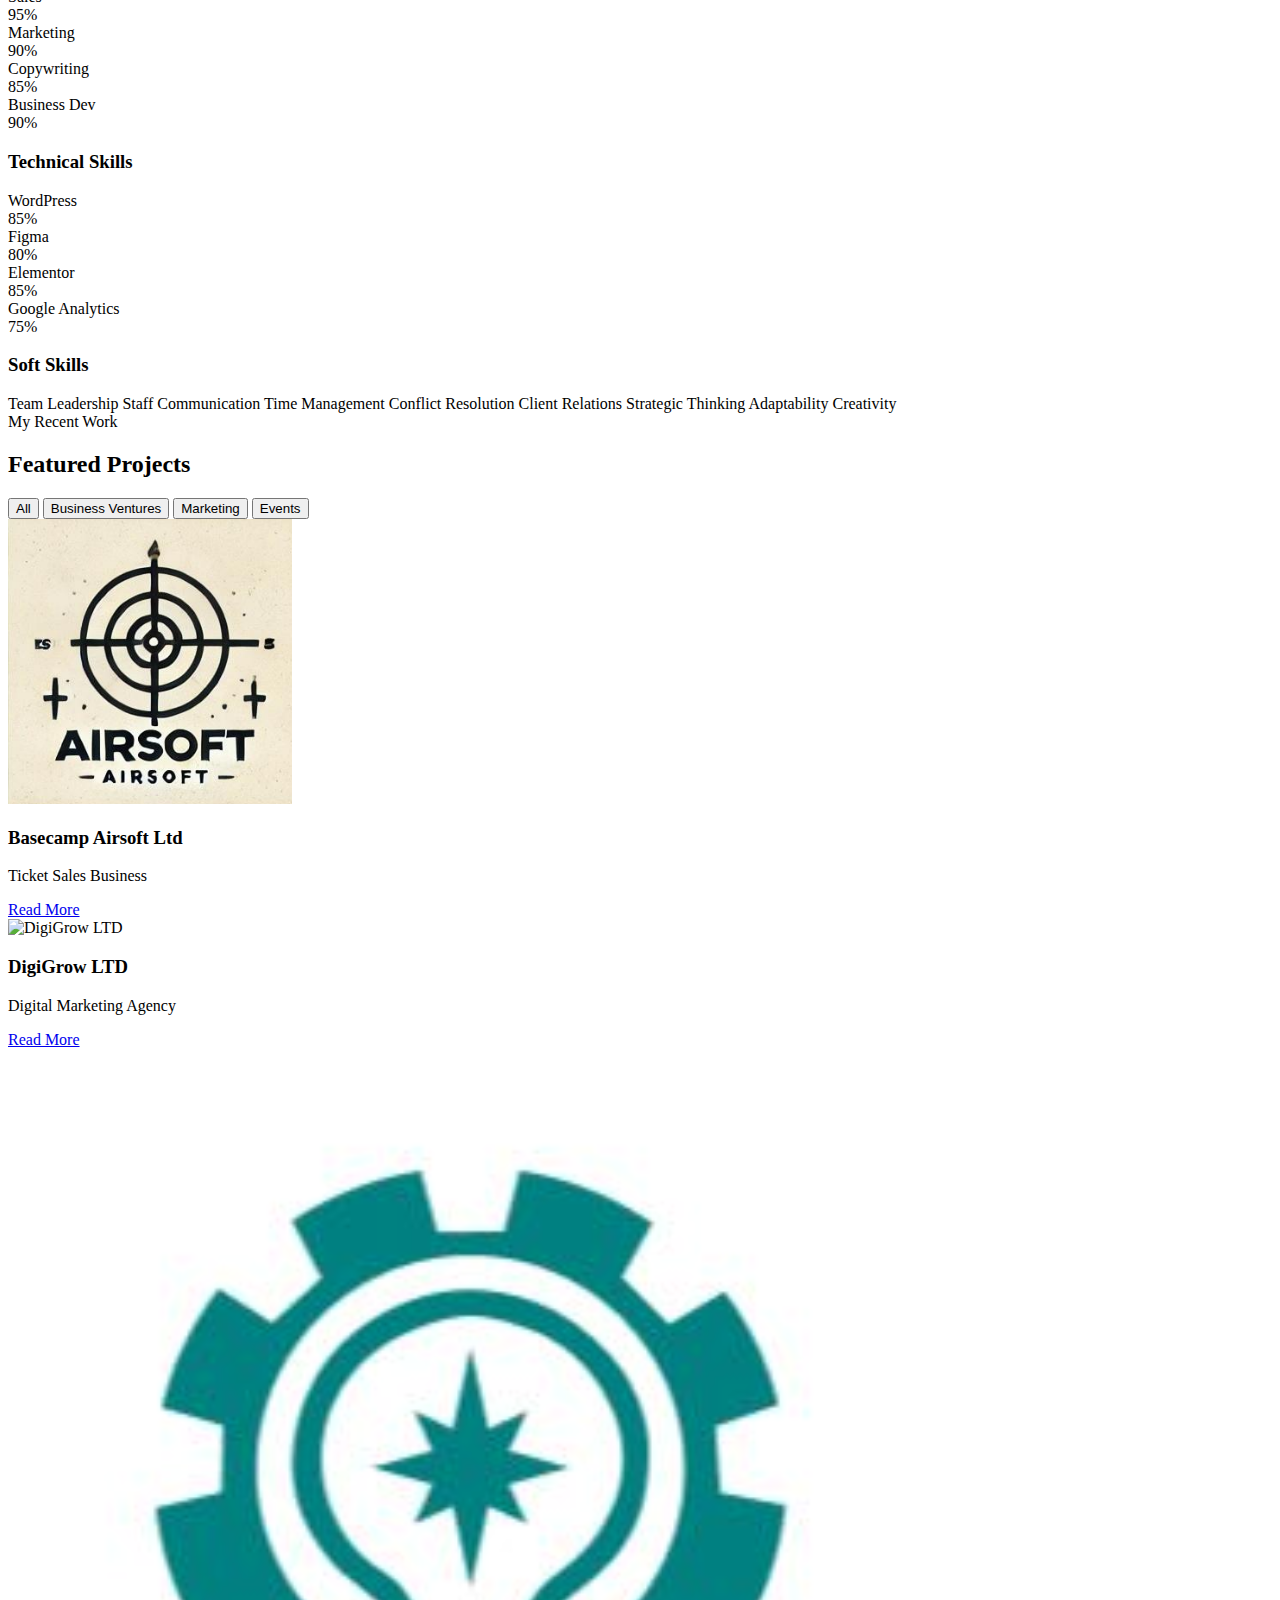
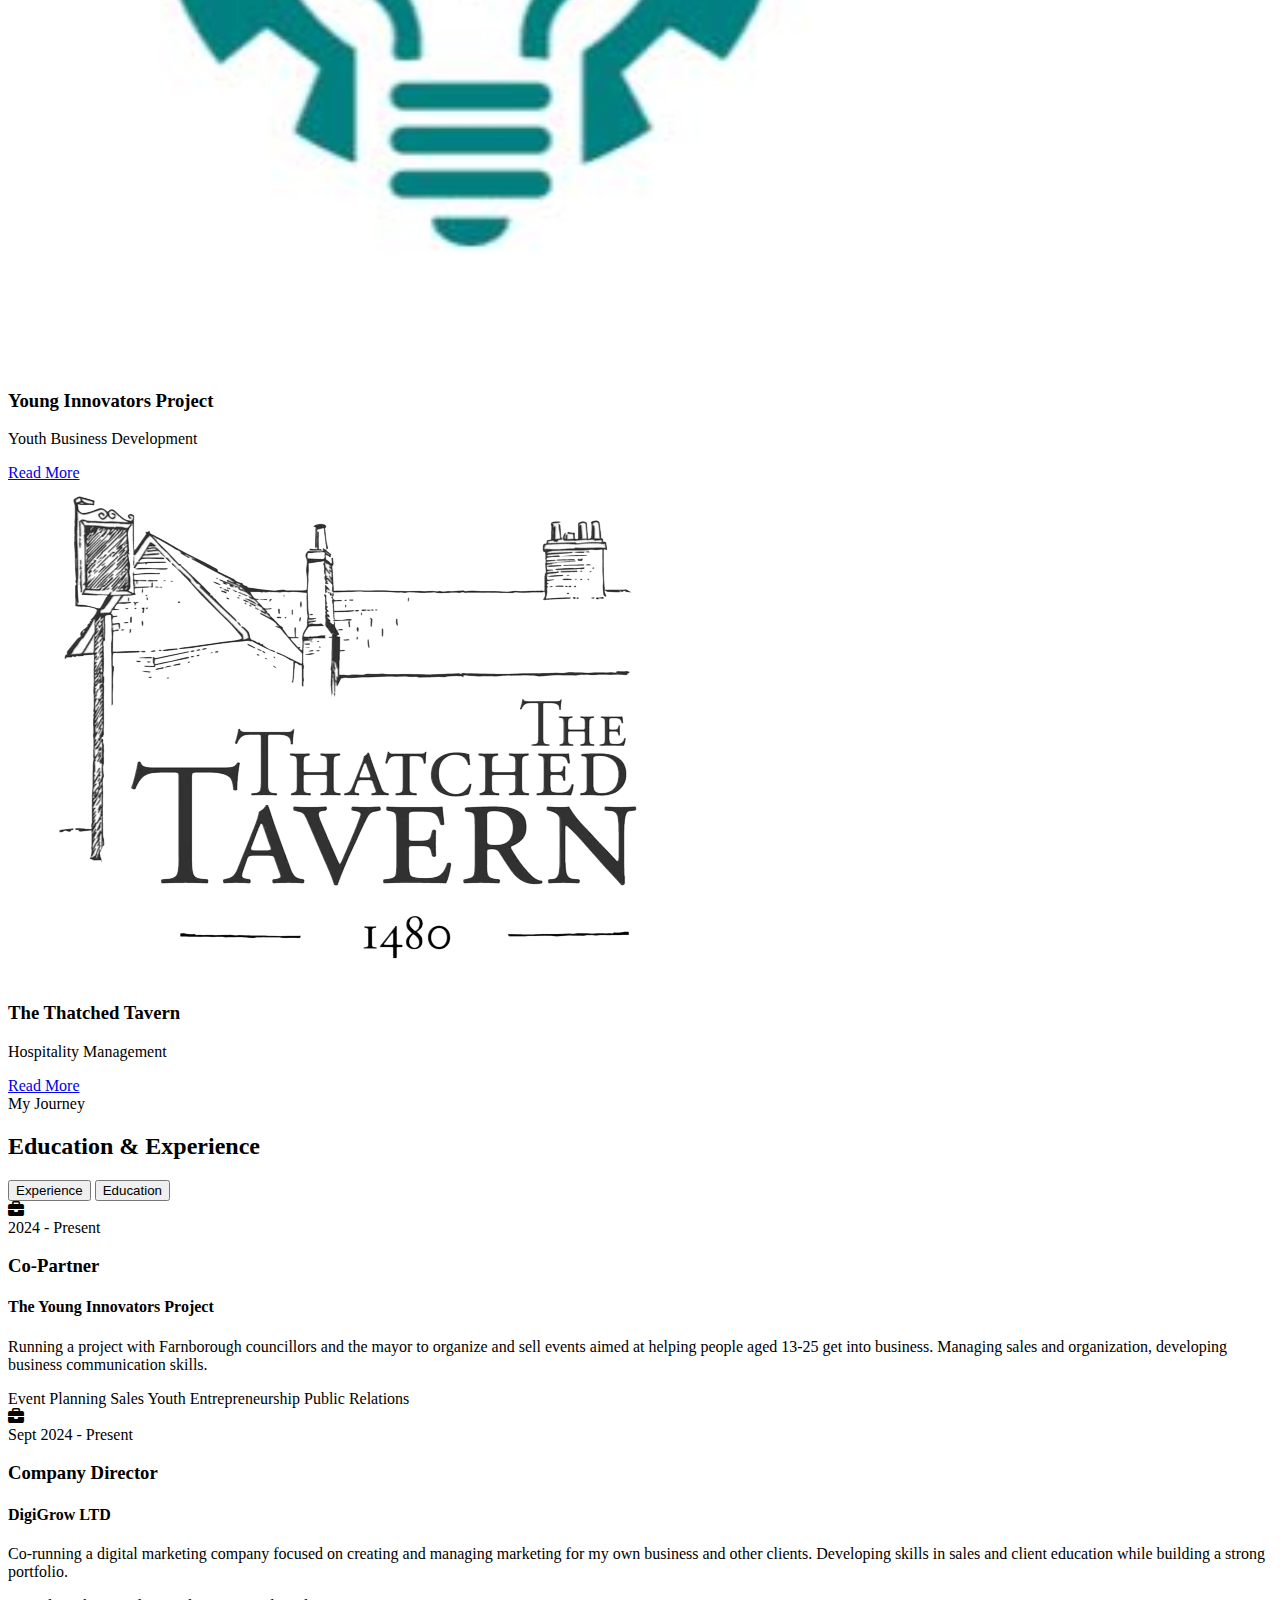
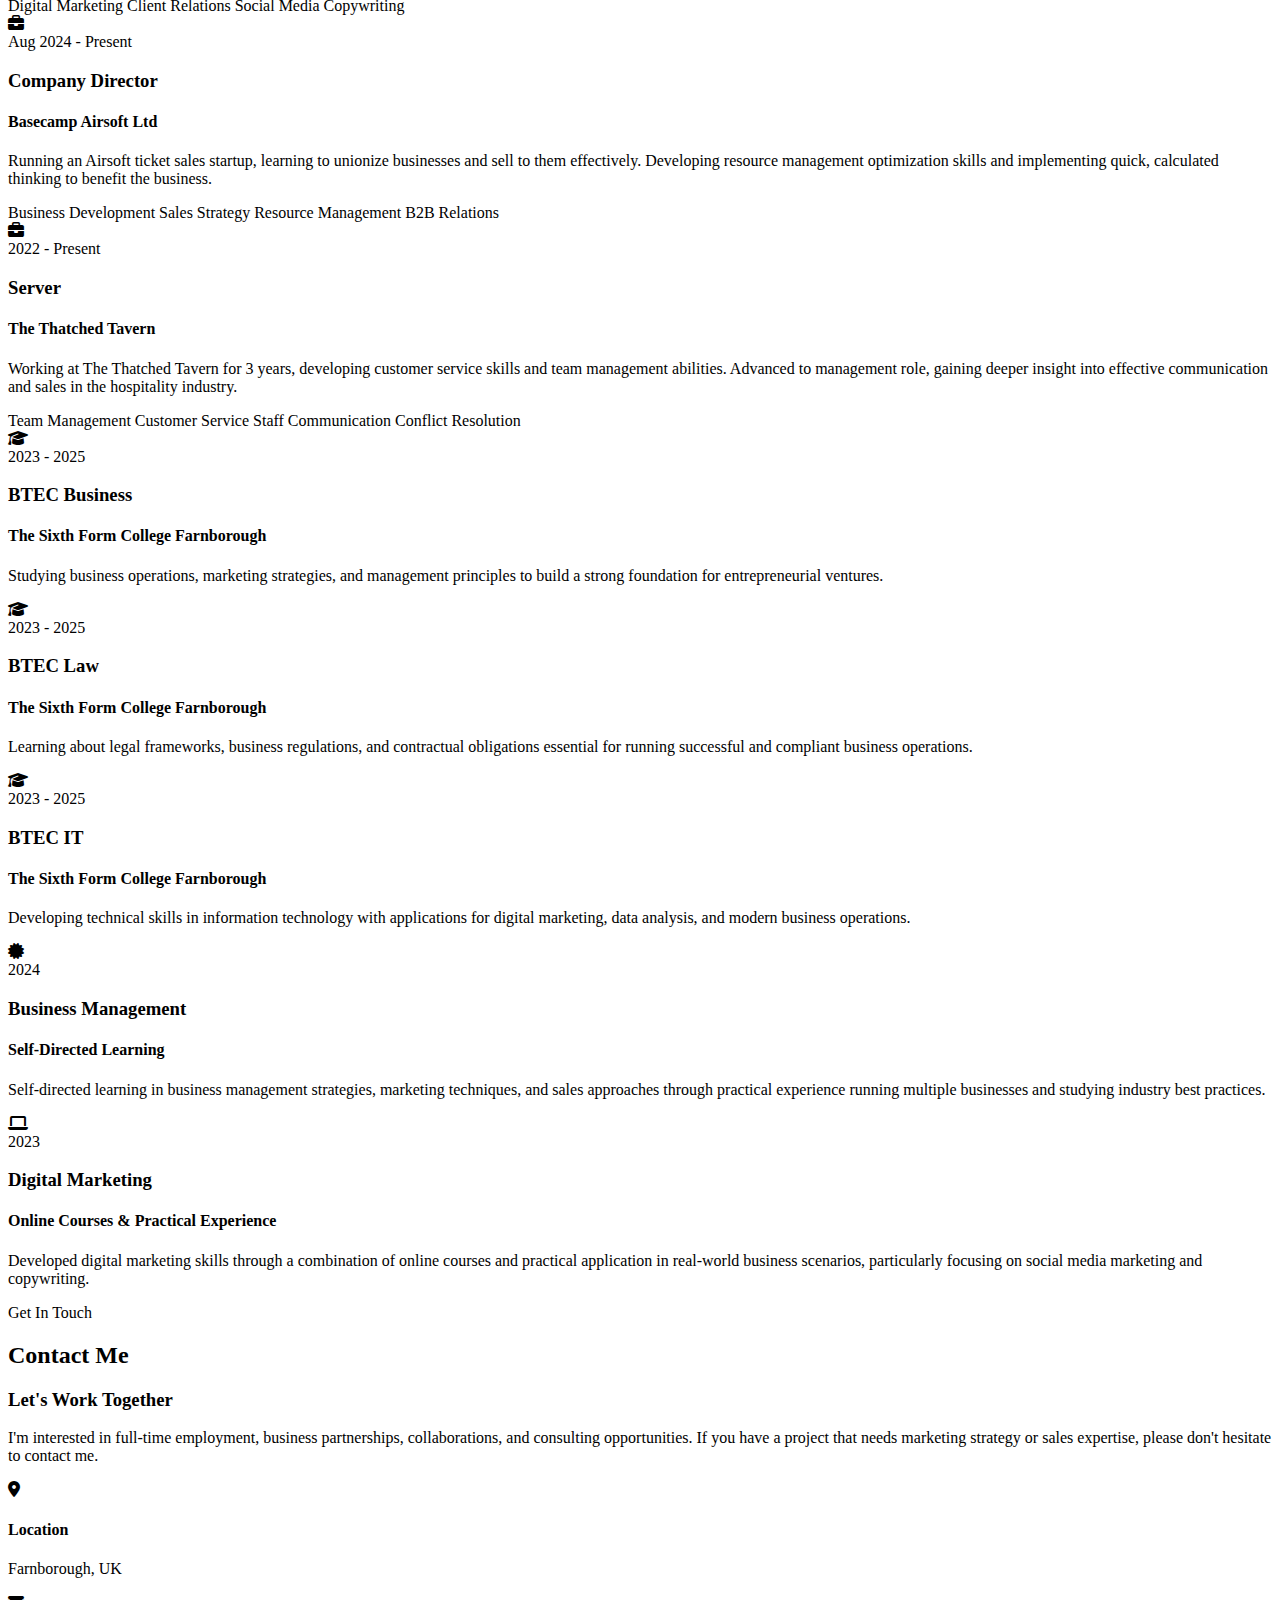
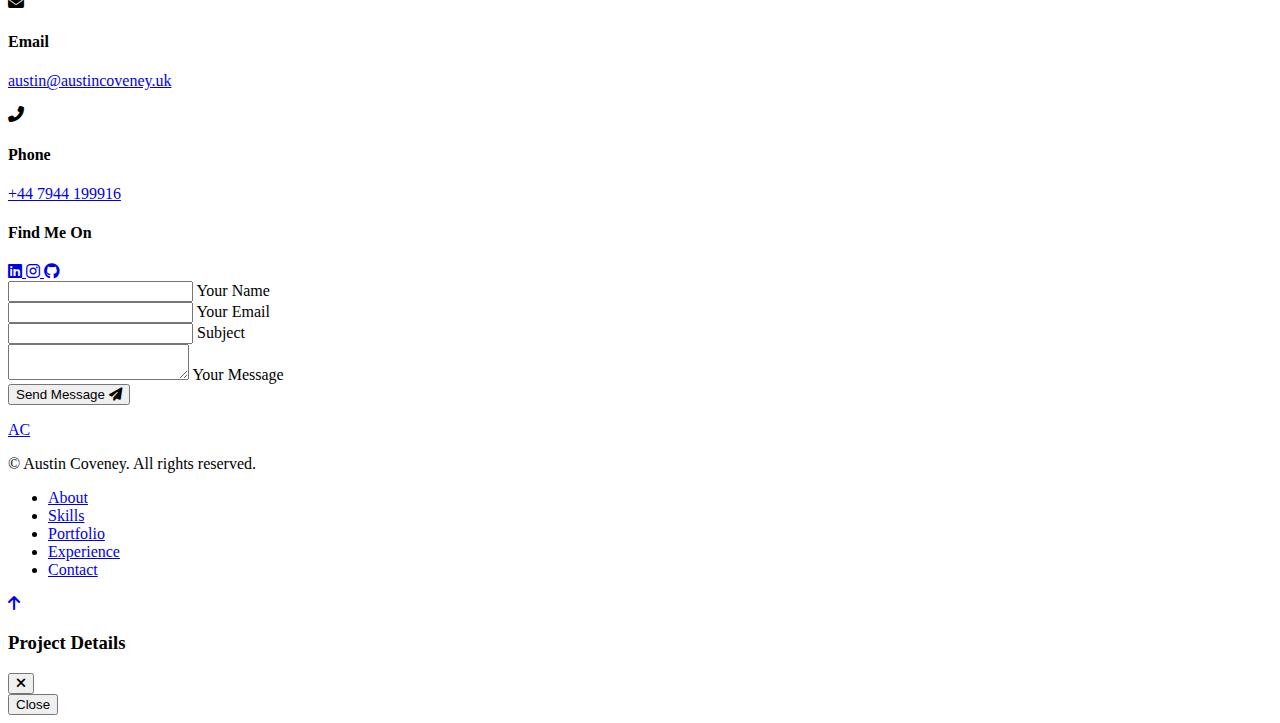
==== commit 07423a73: "✨ add github to social links" ====
--- a/index.html
+++ b/index.html
@@ -243,6 +243,9 @@
                 <a href="https://instagram.com/austin.coveney" aria-label="Instagram Profile" target="_blank" class="flex justify-center items-center w-10 h-10 bg-white rounded-full text-primary text-lg shadow-md transition-all duration-300 hover:bg-primary hover:text-white transform hover:-translate-y-1">
                     <i class="fab fa-instagram"></i>
                 </a>
+                <a href="https://github.com/austincoveney" aria-label="Instagram Profile" target="_blank" class="flex justify-center items-center w-10 h-10 bg-white rounded-full text-primary text-lg shadow-md transition-all duration-300 hover:bg-primary hover:text-white transform hover:-translate-y-1">
+                    <i class="fab fa-github"></i>
+                </a>
             </div>
             
             <div class="scroll-indicator absolute bottom-8 left-1/2 transform -translate-x-1/2 flex flex-col items-center text-gray cursor-pointer animate-bounce">
@@ -703,6 +706,9 @@
                                 <a href="https://instagram.com/austin.coveney" aria-label="Instagram Profile" target="_blank" class="flex justify-center items-center w-12 h-12 bg-white rounded-full text-primary text-xl shadow-md transition-all duration-300 hover:bg-primary hover:text-white transform hover:-translate-y-1">
                                     <i class="fab fa-instagram"></i>
                                 </a>
+                                <a href="https://github.com/austincoveney" aria-label="Instagram Profile" target="_blank" class="flex justify-center items-center w-12 h-12 bg-white rounded-full text-primary text-xl shadow-md transition-all duration-300 hover:bg-primary hover:text-white transform hover:-translate-y-1">
+                                    <i class="fab fa-github"></i>
+                                </a>
                             </div>
                         </div>
                     </div>
